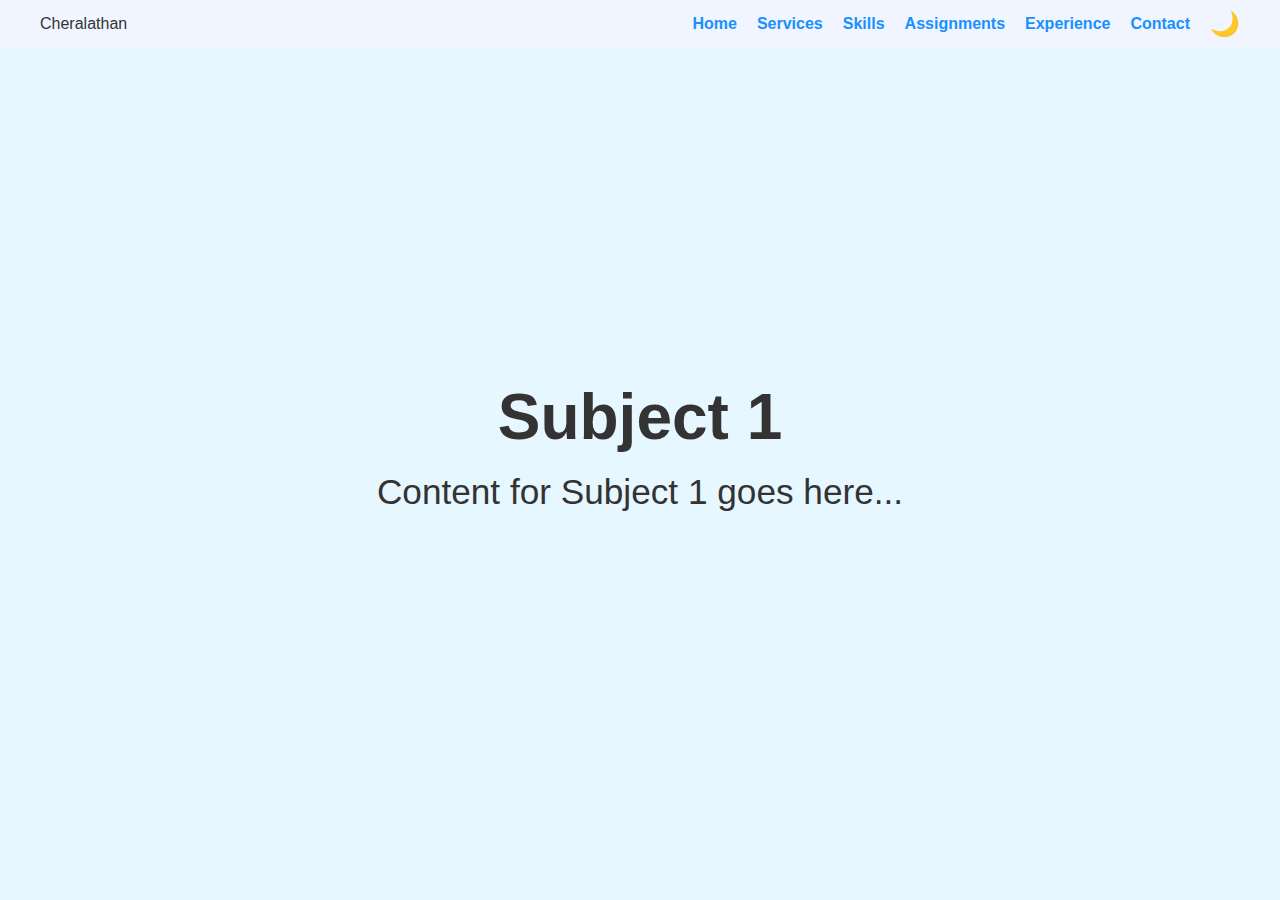
==== assignments.html @ 23947e1f "Initial commit" ====
<!DOCTYPE html>
<html lang="en">

<head>
    <meta charset="UTF-8">
    <meta name="viewport" content="width=device-width, initial-scale=1.0">
    <link rel="preload" href="https://fonts.googleapis.com/css2?family=Roboto:wght@400;700&display=swap" as="style">
    <link rel="stylesheet" href="./assets/css/styles.css">
    <link rel="stylesheet" href="./assets/css/theme.css">
    <link rel="stylesheet" href="./assets/css/responsive.css">
    <link href="https://cdnjs.cloudflare.com/ajax/libs/font-awesome/6.0.0/css/all.min.css" as="style">
    <script defer src="./assets/js/navigation.js"></script>
    <title>Assignments</title>
</head>

<body>
    <header>
        <div class="name">Cheralathan</div>
        <nav>
            <ul>
                <li><a href="./index.html#home">Home</a></li>
                <li><a href="./index.html#services">Services</a></li>
                <li><a href="./index.html#skills">Skills</a></li>
                <li><a href="./assignments.html">Assignments</a></li>
                <li><a href="./index.html#experience">Experience</a></li>
                <li><a href="./index.html#contact">Contact</a></li>
            </ul>
        </nav>
        <div class="menu-toggle">☰</div>
        <button id="dark-mode-toggle">🌙</button>
    </header>

    <div class="container assignments-container">
         <a id="top"></a> <!-- prevents autoscroll to first fragment identifier -->
        <div id="subject-grid-wrapper">
            <div id="subject-grid">
                <a href="#subject1" class="subject-link">
                    <div class="subject">Subject 1</div>
                </a>
                <a href="#subject2" class="subject-link">
                    <div class="subject">Subject 2</div>
                </a>
                <a href="#subject3" class="subject-link">
                    <div class="subject">Subject 3</div>
                </a>
                <a href="#subject4" class="subject-link">
                    <div class="subject">Subject 4</div>
                </a>
                <a href="#subject5" class="subject-link">
                    <div class="subject">Subject 5</div>
                </a>
                <a href="#subject6" class="subject-link">
                    <div class="subject">Subject 6</div>
                </a>
                <a href="#subject7" class="subject-link">
                    <div class="subject">Subject 7</div>
                </a>
                <a href="#subject8" class="subject-link">
                    <div class="subject">Subject 8</div>
                </a>
            </div>
        </div>

        <section id="subject1">
            <div class="assignment-content">
                <h2>Subject 1</h2>
                <p>Content for Subject 1 goes here...</p>
            </div>
        </section>

        <section id="subject2">
            <div class="assignment-content">
                <h2>Subject 2</h2>
                <p>Content for Subject 2 goes here...</p>
            </div>
        </section>

        <section id="subject3">
            <div class="assignment-content">
                <h2>Subject 3</h2>
                <p>Content for Subject 3 goes here...</p>
            </div>
        </section>

        <section id="subject4">
            <div class="assignment-content">
                <h2>Subject 4</h2>
                <p>Content for Subject 4 goes here...</p>
            </div>
        </section>

        <section id="subject5">
            <div class="assignment-content">
                <h2>Subject 5</h2>
                <p>Content for Subject 5 goes here...</p>
            </div>
        </section>

        <section id="subject6">
            <div class="assignment-content">
                <h2>Subject 6</h2>
                <p>Content for Subject 6 goes here...</p>
            </div>
        </section>

        <section id="subject7">
            <div class="assignment-content">
                <h2>Subject 7</h2>
                <p>Content for Subject 7 goes here...</p>
            </div>
        </section>

        <section id="subject8">
            <div class="assignment-content">
                <h2>Subject 8</h2>
                <p>Content for Subject 8 goes here...</p>
            </div>
        </section>
    </div>

</body>

</html>
---- assets/css/styles.css ----
/* style.css - General Layout and Structure */

/* General Styles */
* {
    margin: 0;
    padding: 0;
    box-sizing: border-box;
    font-family: 'Roboto', sans-serif;
}

body {
    justify-content: center;
    margin: auto;
    transition: background 0.3s, color 0.3s;
}

html,
body {
    margin: 0;
    padding: 0;
    height: 100vh;
    overflow: hidden;
}

/* Header */
header {
    display: flex;
    justify-content: space-between;
    align-items: center;
    padding: 10px 40px;
    position: fixed;
    width: 100%;
    top: 0;
    left: 0;
    z-index: 1000;
}

/* Sections */
.container {
    height: 100vh;
    overflow-y: scroll;
    scroll-snap-type: y mandatory;
    scroll-behavior: smooth;
}

section {
    height: 100vh;
    display: flex;
    align-items: center;
    justify-content: center;
    font-size: 2rem;
    scroll-snap-align: start;
}

/* Navigation */
nav {
    flex: 1;
    display: flex;
    justify-content: flex-end;
}

nav ul {
    list-style: none;
    display: flex;
    gap: 20px;
    margin: 0;
    padding: 0;
}

nav ul li a {
    text-decoration: none;
    font-weight: bold;
}

.drop-down {
    position: relative;
}

.dropdown-menu {
    display: none;
    position: absolute;
    background: #444;
    min-width: 150px;
    top: 100%;
    left: 0;
}

.dropdown-menu a {
    display: block;
    width: 100%; /* Make the link fill the entire row */
    padding: 10px;
    text-decoration: none;
    color: inherit;
}

.dropdown:hover .dropdown-menu {
    display: block;
}

/* Mobile Menu */
.menu-toggle {
    font-size: 2em;
    cursor: pointer;
    display: none;
}

/* Dark Mode Toggle */
#dark-mode-toggle {
margin-left: 20px;
font-size: 1.5em;
background: none;
border: none;
cursor: pointer;
}

/* Container */
#main {
margin: auto;
display: flex;
align-items: center;
justify-content: center;
padding: 80px 20px;
}

/* Left Section */
.left img {
    width: 300px;
    height: 300px;
    border-radius: 50%;
    object-fit: cover;
    box-shadow: 0 0 10px rgba(0, 0, 0, 0.5);
}

/* Right Section */
.right {
    margin-left: 40px;
    max-width: 600px;
}

.right h1 {
    font-size: 36px;
    margin: 0;
}

#typing {
font-weight: bold;
font-size: 20px;
}

.right p {
    font-size: 18px;
    margin: 10px 0;
}

/* Social Icons */
.social-icons {
    margin-top: 20px;
}

.social-icons a {
    margin: 0 10px;
    font-size: 24px;
    text-decoration: none;
}

/* Hire Me Button */
.hire-me {
    margin-top: 20px;
    padding: 10px 20px;
    border: 2px solid;
    border-radius: 10px;
    font-size: 18px;
    cursor: pointer;
    display: inline-block;
}

/* Assignments Grid */
#assignments {
display: grid;
grid-template-columns: repeat(4, 1fr);
grid-template-rows: repeat(2, 1fr);
gap: 20px;
padding: 40px;
width: 100vw;
height: 100vh;
margin: 0;
align-items: center;
justify-content: center;
}

.assignment {
    background: white;
    padding: 40px;
    text-align: center;
    font-size: 24px;
    font-weight: bold;
    border-radius: 16px;
    box-shadow: 0px 6px 15px rgba(0, 0, 0, 0.2);
    transition: transform 0.3s ease, box-shadow 0.3s ease;
    cursor: pointer;
    display: flex;
    justify-content: center;
    align-items: center;
    min-height: 200px;
}

.assignment:hover {
    transform: translateY(-10px);
    box-shadow: 0px 8px 20px rgba(0, 0, 0, 0.3);
}

/* Contact Form Container */
.contact-container {
    background: #ffffff;
    padding: 30px;
    border-radius: 12px;
    box-shadow: 0px 10px 30px rgba(0, 0, 0, 0.1);
    max-width: 400px;
    width: 100%;
    text-align: center;
}

.contact-container h2 {
    margin-bottom: 15px;
    font-size: 24px;
    color: #333;
}

/* Form Styling */
.contact-form {
    display: flex;
    flex-direction: column;
    gap: 15px;
}

.input-group {
    position: relative;
}

.input-group input,
.input-group textarea {
    width: 100%;
    padding: 12px;
    border: 2px solid #ddd;
    border-radius: 8px;
    outline: none;
    font-size: 16px;
    transition: 0.3s;
}

.input-group textarea {
    resize: none;
    height: 100px;
}

/* Submit Button */
#contact-btn {
border: none;
padding: 12px;
border-radius: 8px;
font-size: 18px;
cursor: pointer;
transition: 0.3s;
}

/* Assignment Content (assignments.html) */
.assignment-content {
    text-align: center;
    padding: 20px;
}

.assignment-content h2 {
    font-size: 2em;
    margin-bottom: 10px;
}

.assignment-content p {
    font-size: 1.1em;
    line-height: 1.6;
}

/* Assignments Grid (assignments.html) */
#subject-grid-wrapper {
height: 100vh;
display: flex;
align-items: center;
justify-content: center;
}

#subject-grid {
display: grid;
grid-template-columns: repeat(4, 1fr);
grid-template-rows: repeat(2, 1fr);
gap: 20px;
padding: 20px;
width: 100%;
max-width: 1200px;
margin: 20px auto;
max-height: 80vh;
}

.subject {
    background: white;
    padding: 20px;
    text-align: center;
    font-size: 1.5em;
    font-weight: bold;
    border-radius: 8px;
    box-shadow: 0px 4px 10px rgba(0, 0, 0, 0.1);
    transition: transform 0.3s ease, box-shadow 0.3s ease;
    cursor: pointer;
}

#subject-grid-wrapper {
height: 100vh;
display: flex;
align-items: center;
justify-content: center;
padding: 20px; /* Add padding for smaller screens */
box-sizing: border-box; /* Include padding in height calculation */
}

#subject-grid {
display: grid;
grid-template-columns: repeat(4, 1fr);
grid-template-rows: repeat(2, 1fr);
gap: 20px;
width: 100%;
max-width: 1200px;
max-height: 80vh;
box-sizing: border-box; /* Include padding in width calculation */
}

.subject:hover {
    transform: translateY(-5px);
    box-shadow: 0px 6px 15px rgba(0, 0, 0, 0.2);
}

.subject-link {
    text-decoration: none; /* Remove underline from links */
    color: inherit; /* Inherit text color from parent */
}

/* Assignments container */
.assignments-container {
    height: 100vh;
    overflow-y: scroll;
    scroll-snap-type: y mandatory;
    scroll-behavior: smooth;
}

/* section styles for assignments.html */
.assignments-container section {
    height: 100vh;
    display: flex;
    align-items: center;
    justify-content: center;
    font-size: 2rem;
    scroll-snap-align: start;
}
---- assets/css/theme.css ----
/* theme.css - Modern and Elegant Blue Theme (Light and Dark) */

/* 🚀 Prevent Flash Before Theme Loads */
html {
    visibility: hidden;
    opacity: 0;
    transition: none;
}

/* ✅ Reveal Content After Theme is Applied */
html.loaded {
    visibility: visible;
    opacity: 1;
    transition: opacity 0.3s ease-in-out;
}

/* 🎨 Light Mode (Modern Elegant Blue) */
body {
    background: #e6f7ff;
    color: #333;
}

header {
    background-color: #f0f5ff;
}

nav ul li a {
    color: #1890ff;
}

nav ul li a:hover {
    color: #096dd9;
}

.right h1 {
    color: #595959;
}

.right h1 span, #typing {
    color: #1890ff;
}

.right p {
    color: #595959;
}

.social-icons a {
    color: #8c8c8c;
}

.social-icons a:hover {
    color: #1890ff;
}

.hire-me {
    background-color: transparent;
    color: #1890ff;
    border: 2px solid #1890ff;
}

.hire-me:hover {
    background-color: #096dd9; /* Darker blue background on hover */
    color: white;
    border-color: #096dd9; /* Darker border on hover */
}

#contact-btn {
background: #1890ff;
color: white;
}

#contact-btn:hover {
background: #096dd9;
}

/* 🌙 Dark Mode (Modern Elegant Blue) */
body.dark-mode {
    background: #191928;
    color: #d9e3ea;
}

/* 🔹 Dark Mode Header & Navigation */
body.dark-mode header {
    background: #141421;
    color: #d9e3ea;
}

body.dark-mode nav ul li a {
    color: #40a9ff;
}

body.dark-mode nav ul li a:hover {
    color: #1d39c4;
}

body.dark-mode .dropdown-menu {
    background: #1f1f33; /* Dark background for dropdown */
}

body.dark-mode .hire-me:hover {
    background-color: #1d39c4; /* Darker blue background on hover */
    color: white;
    border-color: #1d39c4; /* Darker border on hover */
}

/* 🎨 Dark Mode Buttons */
body.dark-mode .button,
body.dark-mode #contact-btn {
    background: #40a9ff;
    color: #141421;
}

body.dark-mode .button:hover,
body.dark-mode #contact-btn:hover {
    background: #1d39c4;
}

/* 📌 Dark Mode Assignments */
body.dark-mode .assignment {
    background: #141421;
    color: #a3b7c2;
    box-shadow: 0px 4px 10px rgba(64, 169, 255, 0.1);
}

body.dark-mode .assignment:hover {
    background: #1f1f33;
    box-shadow: 0px 6px 15px rgba(64, 169, 255, 0.2);
}

/* 📝 Dark Mode Contact Form */
body.dark-mode .contact-container {
    background: #141421;
    color: #d9e3ea;
    box-shadow: 0px 10px 30px rgba(64, 169, 255, 0.1);
}

body.dark-mode .input-group input,
body.dark-mode .input-group textarea {
    background: #1f1f33;
    color: #d9e3ea;
    border: 2px solid #404059;
}

body.dark-mode .input-group input:focus,
body.dark-mode .input-group textarea:focus {
    border-color: #40a9ff;
    box-shadow: 0px 4px 10px rgba(64, 169, 255, 0.2);
}

/* Dark mode assignment content */
body.dark-mode .assignment-content {
    color: #d9e3ea;
}

/* Dark mode contact form place holder text color */
body.dark-mode .input-group input::placeholder,
body.dark-mode .input-group textarea::placeholder{
    color: #a3b7c2;
}

/* Dark mode Subject Grid */
body.dark-mode .subject {
    background-color: #1f1f33;
    color: #d9e3ea;
    box-shadow: 0px 4px 10px rgba(64, 169, 255, 0.2);
}

body.dark-mode .subject:hover {
    background-color: #141421;
    box-shadow: 0px 6px 15px rgba(64, 169, 255, 0.3);
}

/* Assignments Page Sections */
.assignments-container section {
    background-color: inherit; /* Inherit background from body */
}

/* Dark Mode Assignments Page Sections */
body.dark-mode .assignments-container section {
    background-color: inherit; /* Inherit background from body */
}
---- assets/css/responsive.css ----
/* responsive.css - Media Queries for Responsiveness */

@media (max-width: 768px) {
    nav ul {
        display: none;
        flex-direction: column;
        position: absolute;
        top: 60px;
        right: 0;
        width: 100%;
        background-color: #f0f5ff; /* Updated mobile menu background */
        text-align: right;
        padding: 10px 20px;
    }

    nav ul.active {
        display: flex;
    }

    .menu-toggle {
        display: block;
    }

    #main {
    flex-direction: column; /* Stack left and right sections vertically */
    align-items: center; /* Center items */
    }

    .right {
        margin-left: 0; /* Remove left margin */
        margin-top: 20px; /* Add space between photo and content */
    }

    #assignments {
    grid-template-columns: repeat(2, 1fr);
    grid-template-rows: auto;
    gap: 15px;
    padding: 20px;
    height: auto;
    }

    /* Adjust assignments.html layout for smaller screens */
    .container {
        height: auto; /* Allow container to grow with content */
        overflow-y: auto; /* Enable scrolling if content overflows */
    }

    section {
        height: auto; /* Allow sections to grow with content */
        padding: 20px; /* Add padding for better spacing */
        flex-direction: column; /* Stack content vertically */
        align-items: stretch; /* Stretch content to fill width */
    }

    .assignment-content {
        text-align: left; /* Align text left on smaller screens */
    }

    #subject-grid {
    grid-template-columns: repeat(2, 1fr);
    }
}

@media (max-width: 480px) {
    #assignments {
    grid-template-columns: repeat(1, 1fr);
    height: auto;
    }

    #subject-grid {
    grid-template-columns: 1fr;
    }
}
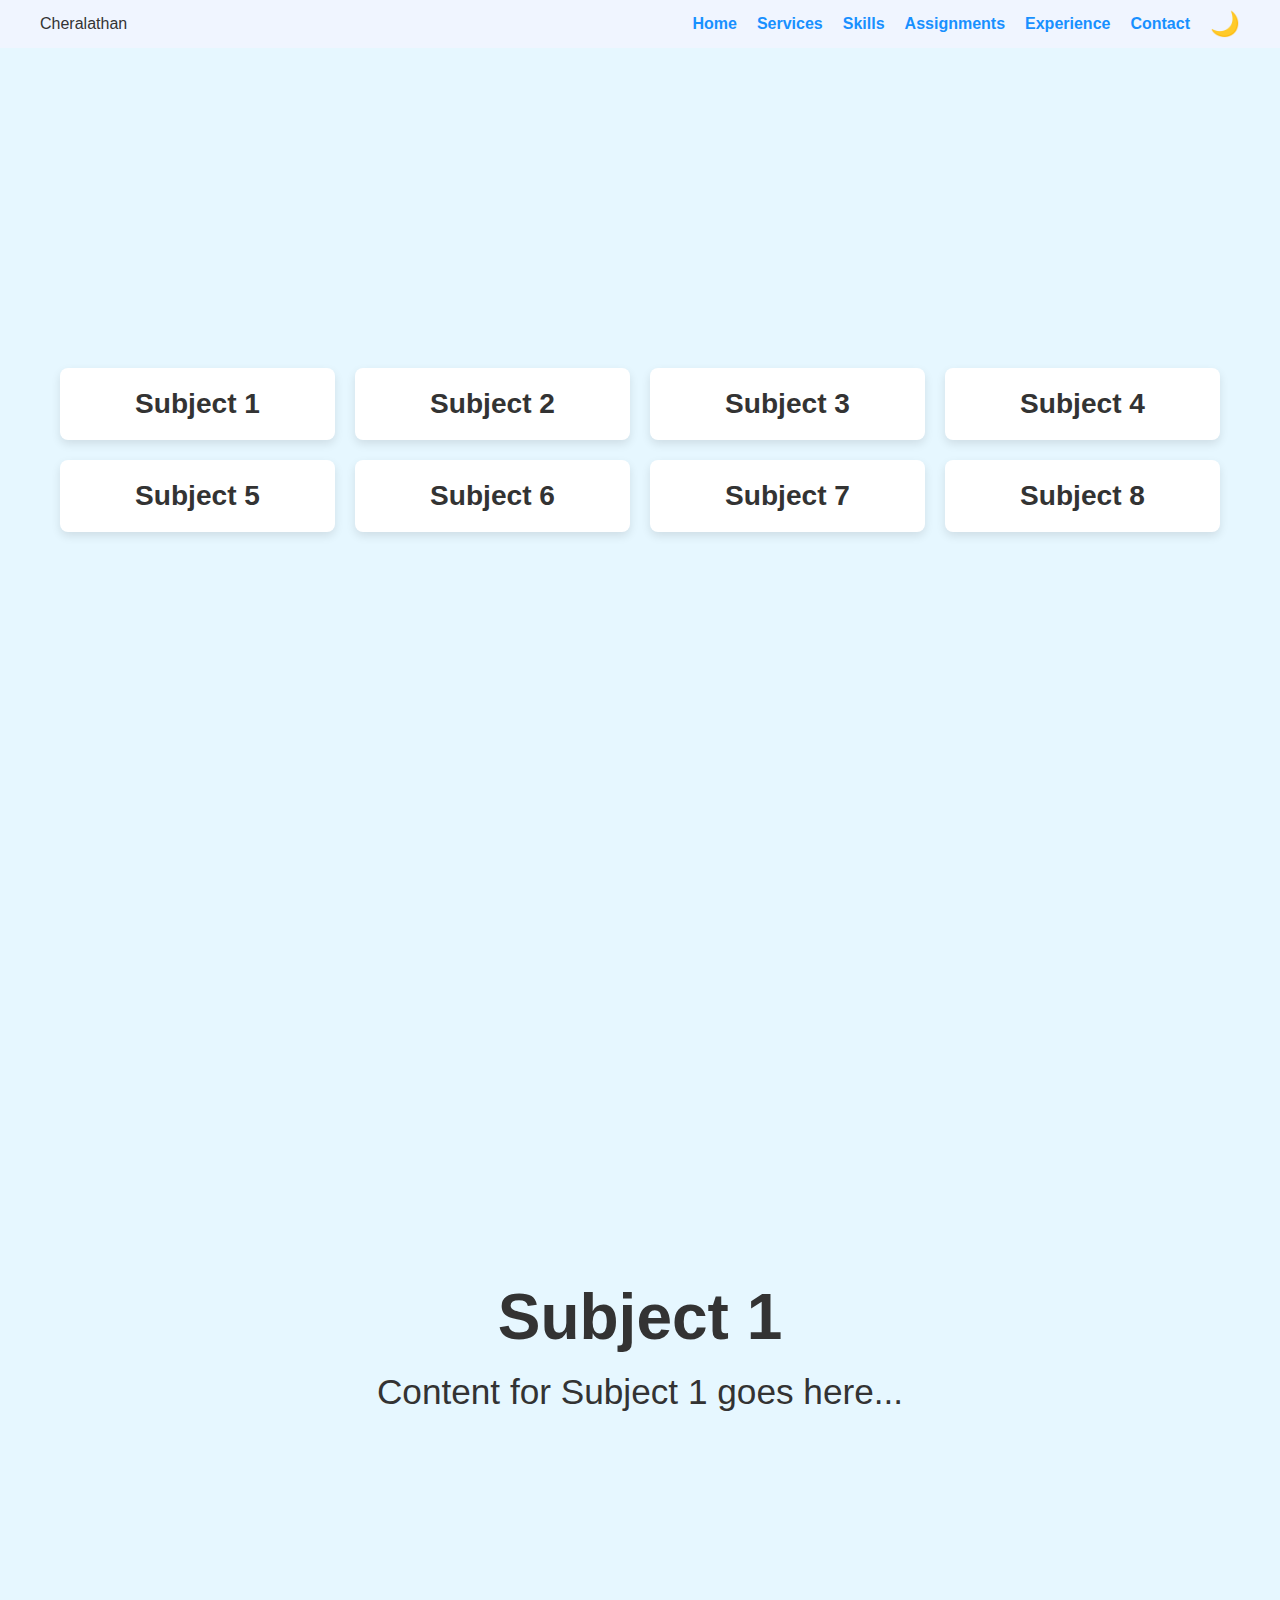
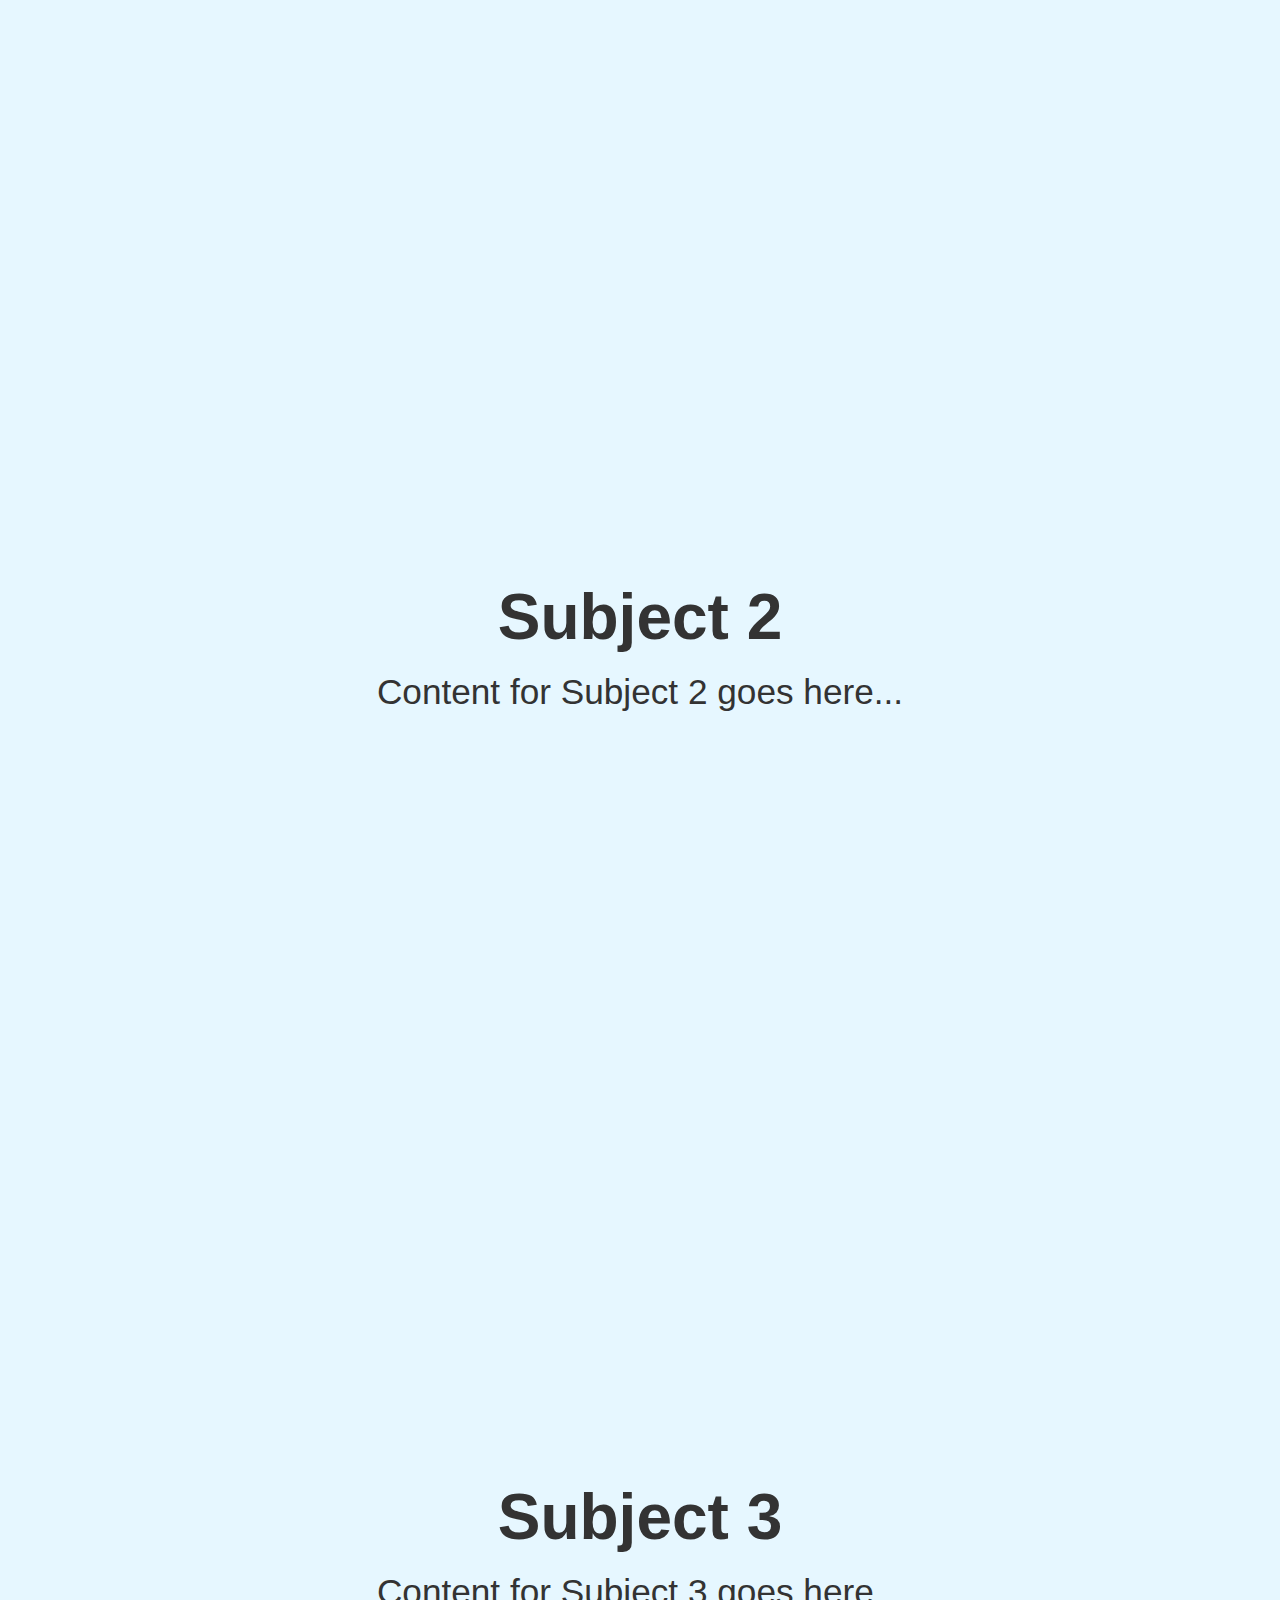
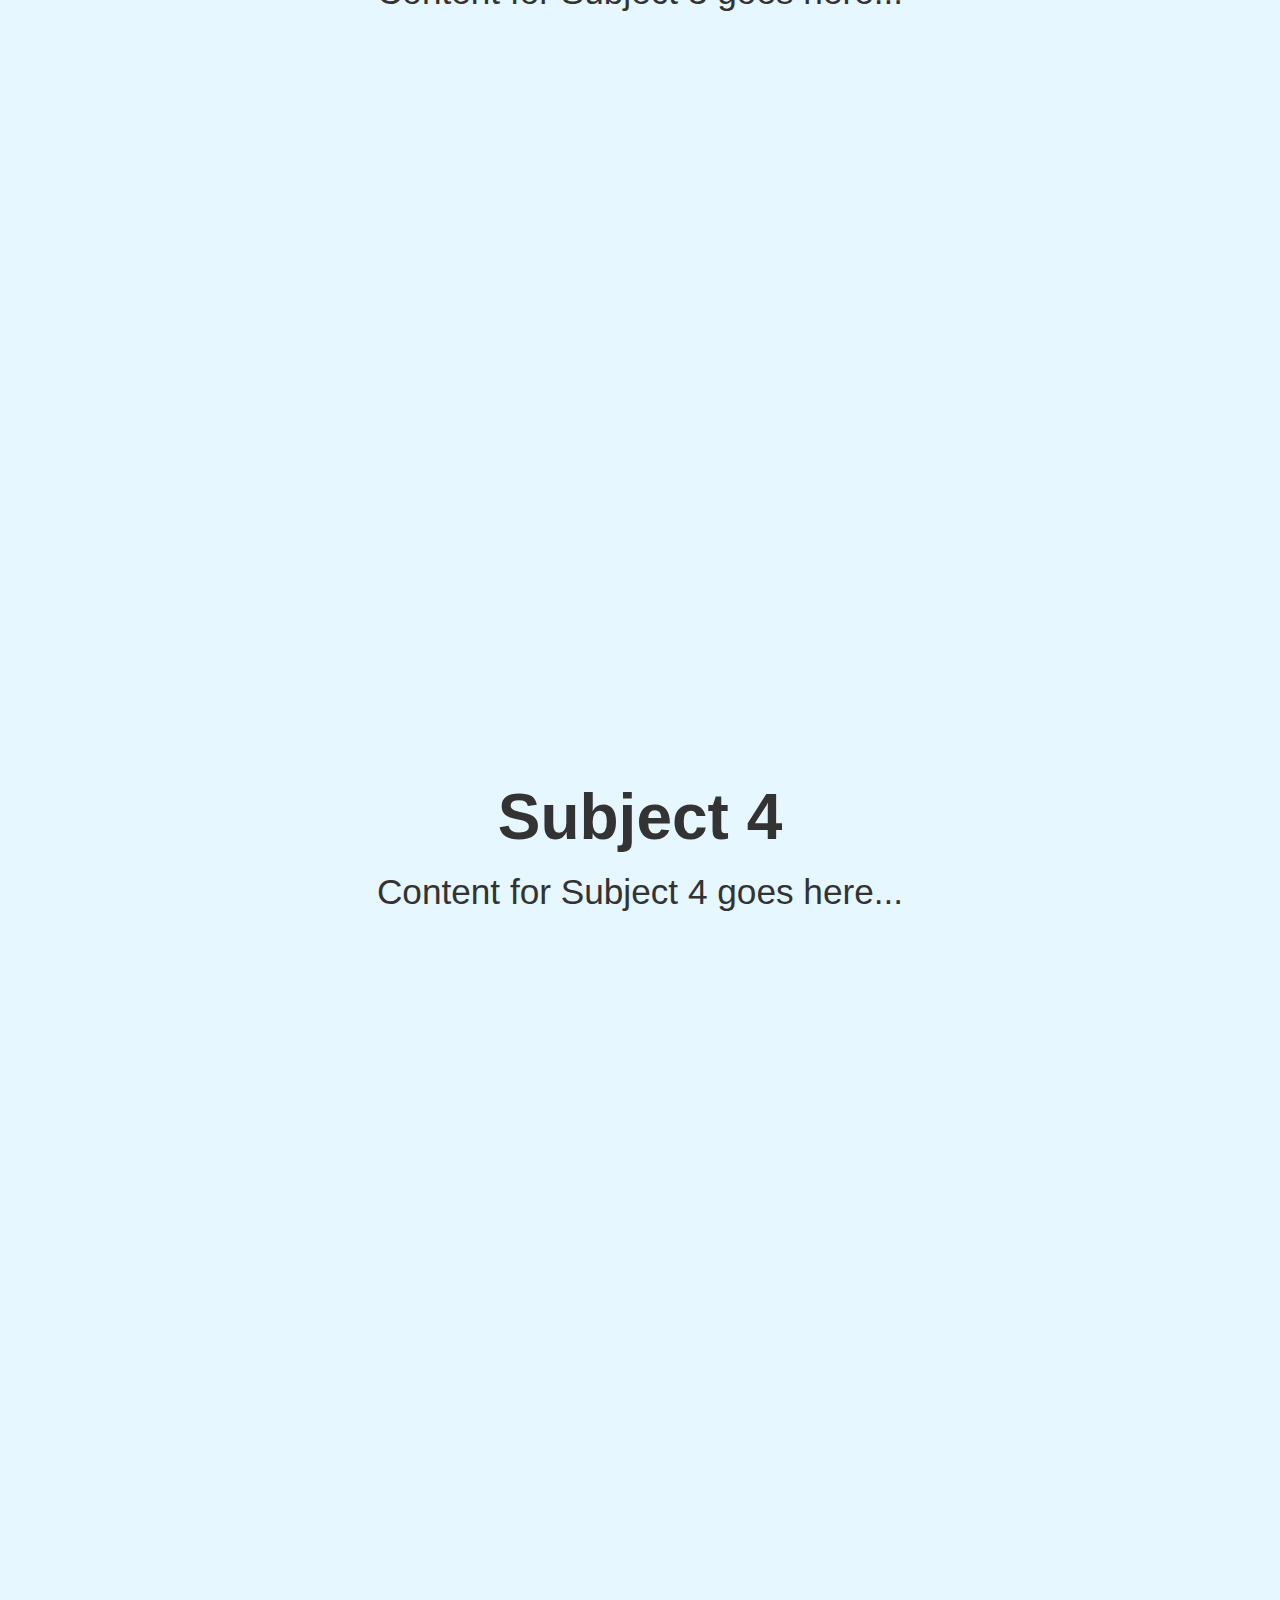
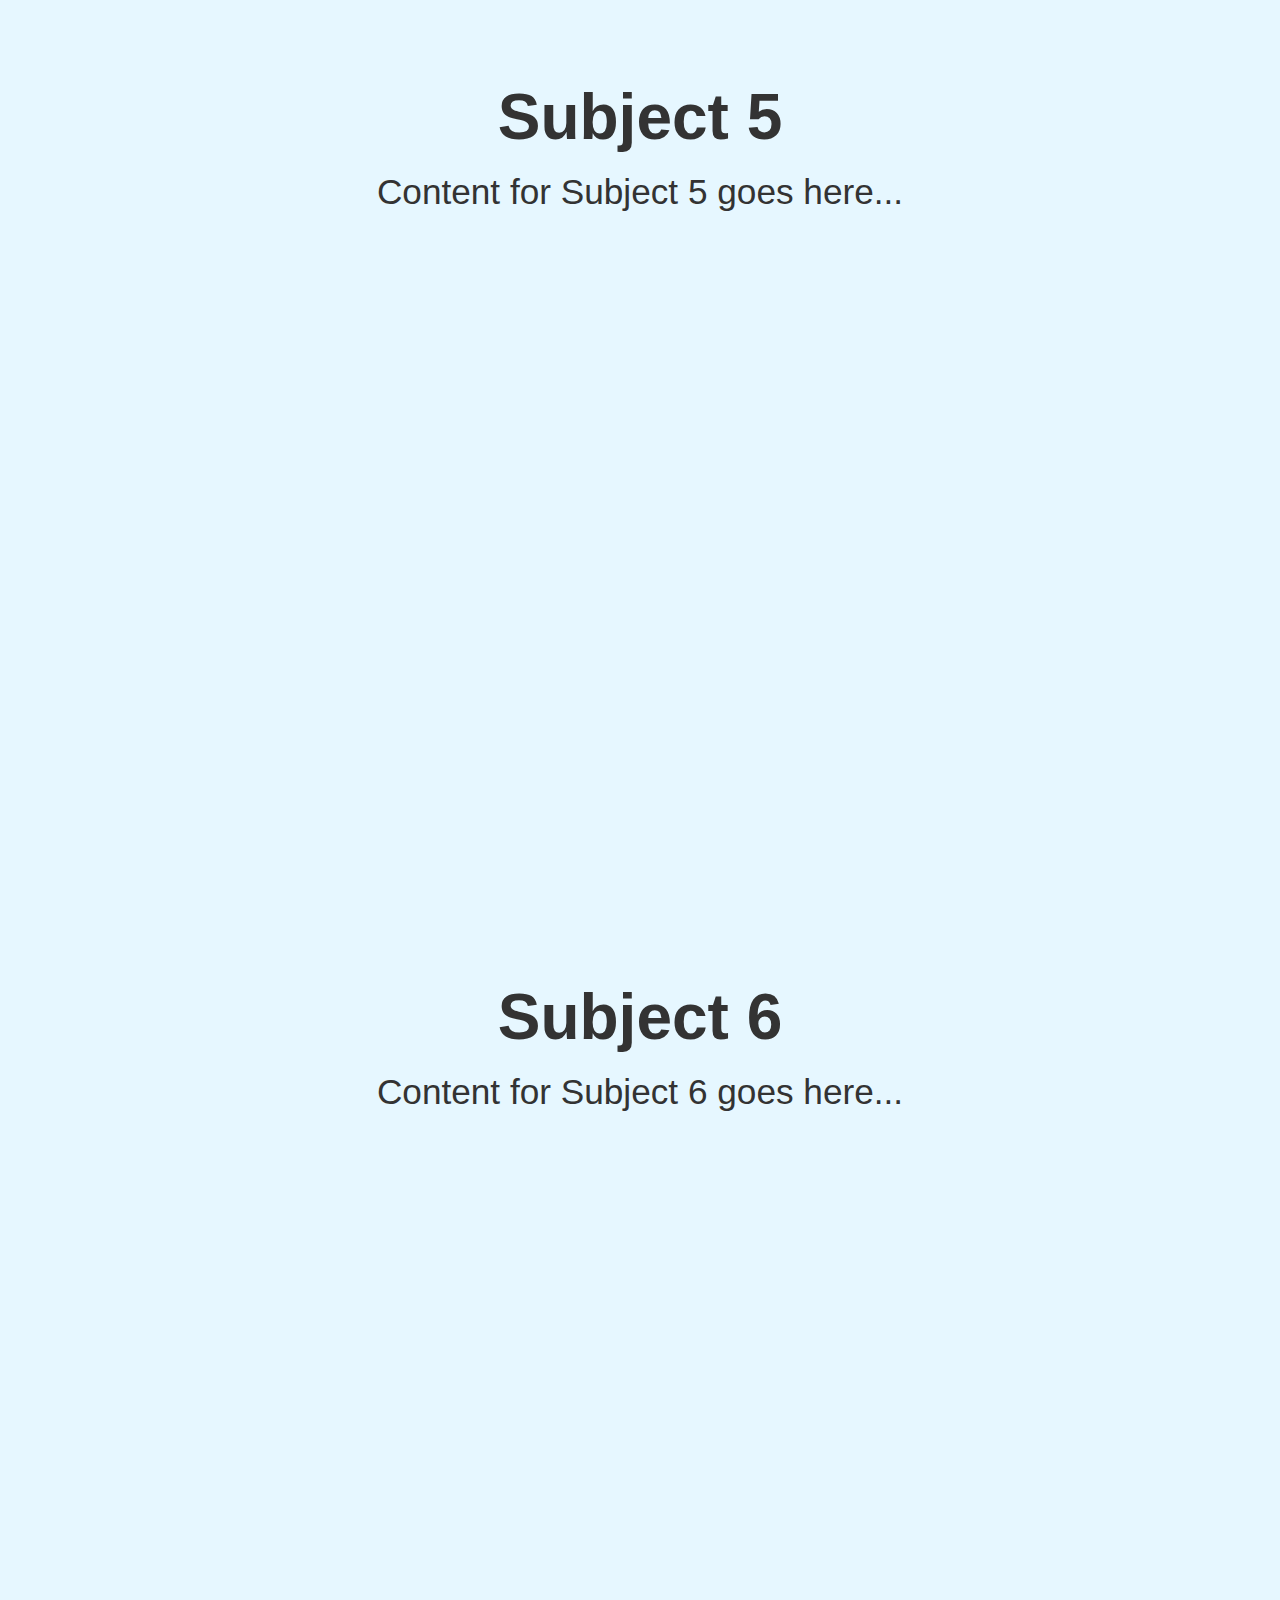
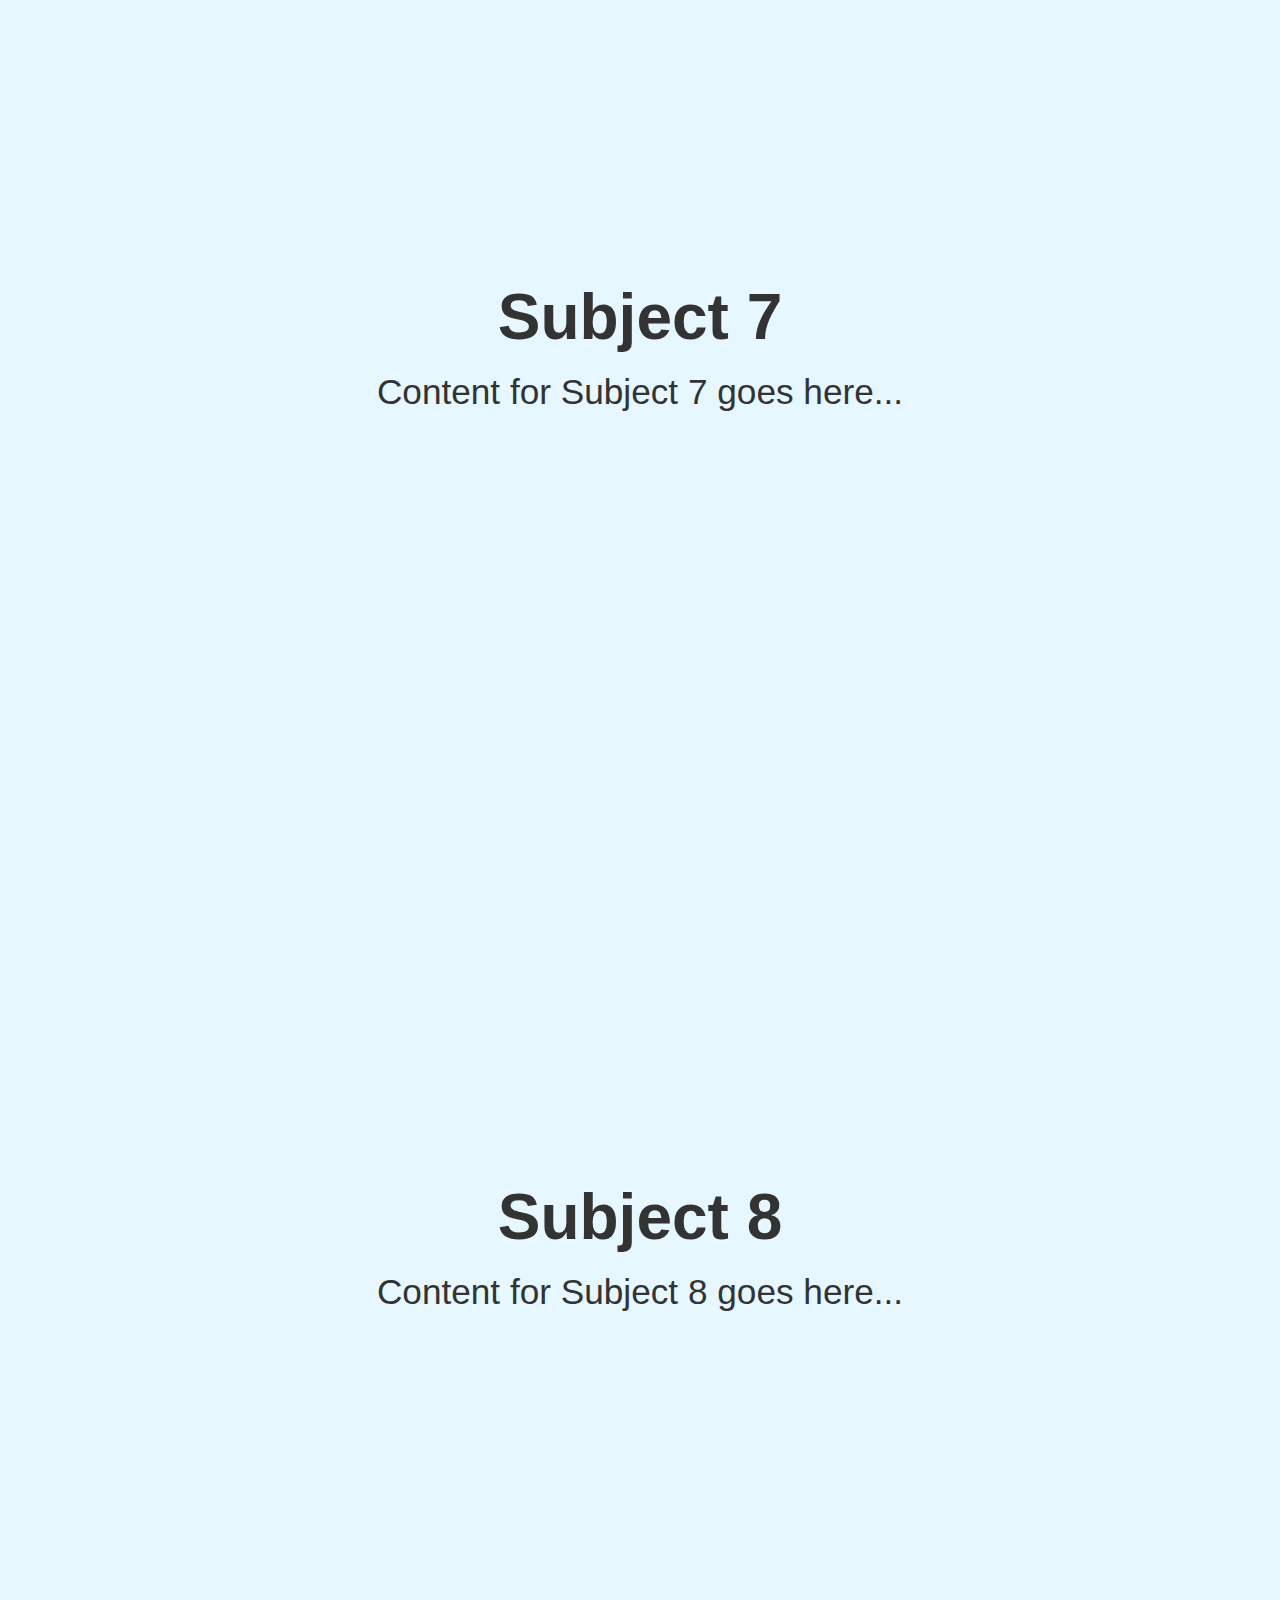
==== commit e02242ff: "Update assignments.html" ====
--- a/assignments.html
+++ b/assignments.html
@@ -30,33 +30,48 @@
         <button id="dark-mode-toggle">🌙</button>
     </header>
 
-    <div class="container assignments-container">
-         <a id="top"></a> <!-- prevents autoscroll to first fragment identifier -->
+
         <div id="subject-grid-wrapper">
             <div id="subject-grid">
                 <a href="#subject1" class="subject-link">
-                    <div class="subject">Subject 1</div>
+                    <div class="subject" role="button">
+                        <h3>Subject 1</h3>
+                    </div>
                 </a>
                 <a href="#subject2" class="subject-link">
-                    <div class="subject">Subject 2</div>
+                    <div class="subject" role="button">
+                        <h3>Subject 2</h3>
+                    </div>
                 </a>
                 <a href="#subject3" class="subject-link">
-                    <div class="subject">Subject 3</div>
+                    <div class="subject" role="button">
+                        <h3>Subject 3</h3>
+                    </div>
                 </a>
                 <a href="#subject4" class="subject-link">
-                    <div class="subject">Subject 4</div>
+                    <div class="subject" role="button">
+                        <h3>Subject 4</h3>
+                    </div>
                 </a>
                 <a href="#subject5" class="subject-link">
-                    <div class="subject">Subject 5</div>
+                    <div class="subject" role="button">
+                        <h3>Subject 5</h3>
+                    </div>
                 </a>
                 <a href="#subject6" class="subject-link">
-                    <div class="subject">Subject 6</div>
+                    <div class="subject" role="button">
+                        <h3>Subject 6</h3>
+                    </div>
                 </a>
                 <a href="#subject7" class="subject-link">
-                    <div class="subject">Subject 7</div>
+                    <div class="subject" role="button">
+                        <h3>Subject 7</h3>
+                    </div>
                 </a>
                 <a href="#subject8" class="subject-link">
-                    <div class="subject">Subject 8</div>
+                    <div class="subject" role="button">
+                        <h3>Subject 8</h3>
+                    </div>
                 </a>
             </div>
         </div>
@@ -116,7 +131,6 @@
                 <p>Content for Subject 8 goes here...</p>
             </div>
         </section>
-    </div>
 
 </body>
 
--- a/assets/css/styles.css
+++ b/assets/css/styles.css
@@ -19,7 +19,7 @@
     margin: 0;
     padding: 0;
     height: 100vh;
-    overflow: hidden;
+    /* overflow: hidden; */
 }
 
 /* Header */
@@ -87,7 +87,8 @@
 
 .dropdown-menu a {
     display: block;
-    width: 100%; /* Make the link fill the entire row */
+    width: 100%;
+    /* Make the link fill the entire row */
     padding: 10px;
     text-decoration: none;
     color: inherit;
@@ -106,20 +107,20 @@
 
 /* Dark Mode Toggle */
 #dark-mode-toggle {
-margin-left: 20px;
-font-size: 1.5em;
-background: none;
-border: none;
-cursor: pointer;
+    margin-left: 20px;
+    font-size: 1.5em;
+    background: none;
+    border: none;
+    cursor: pointer;
 }
 
 /* Container */
 #main {
-margin: auto;
-display: flex;
-align-items: center;
-justify-content: center;
-padding: 80px 20px;
+    margin: auto;
+    display: flex;
+    align-items: center;
+    justify-content: center;
+    padding: 80px 20px;
 }
 
 /* Left Section */
@@ -143,8 +144,8 @@
 }
 
 #typing {
-font-weight: bold;
-font-size: 20px;
+    font-weight: bold;
+    font-size: 20px;
 }
 
 .right p {
@@ -176,16 +177,16 @@
 
 /* Assignments Grid */
 #assignments {
-display: grid;
-grid-template-columns: repeat(4, 1fr);
-grid-template-rows: repeat(2, 1fr);
-gap: 20px;
-padding: 40px;
-width: 100vw;
-height: 100vh;
-margin: 0;
-align-items: center;
-justify-content: center;
+    display: grid;
+    grid-template-columns: repeat(4, 1fr);
+    grid-template-rows: repeat(2, 1fr);
+    gap: 20px;
+    padding: 40px;
+    width: 100vw;
+    height: 100vh;
+    margin: 0;
+    align-items: center;
+    justify-content: center;
 }
 
 .assignment {
@@ -255,12 +256,12 @@
 
 /* Submit Button */
 #contact-btn {
-border: none;
-padding: 12px;
-border-radius: 8px;
-font-size: 18px;
-cursor: pointer;
-transition: 0.3s;
+    border: none;
+    padding: 12px;
+    border-radius: 8px;
+    font-size: 18px;
+    cursor: pointer;
+    transition: 0.3s;
 }
 
 /* Assignment Content (assignments.html) */
@@ -281,22 +282,22 @@
 
 /* Assignments Grid (assignments.html) */
 #subject-grid-wrapper {
-height: 100vh;
-display: flex;
-align-items: center;
-justify-content: center;
+    height: 100vh;
+    display: flex;
+    align-items: center;
+    justify-content: center;
 }
 
 #subject-grid {
-display: grid;
-grid-template-columns: repeat(4, 1fr);
-grid-template-rows: repeat(2, 1fr);
-gap: 20px;
-padding: 20px;
-width: 100%;
-max-width: 1200px;
-margin: 20px auto;
-max-height: 80vh;
+    display: grid;
+    grid-template-columns: repeat(4, 1fr);
+    grid-template-rows: repeat(2, 1fr);
+    gap: 20px;
+    padding: 20px;
+    width: 100%;
+    max-width: 1200px;
+    margin: 20px auto;
+    max-height: 80vh;
 }
 
 .subject {
@@ -311,34 +312,39 @@
     cursor: pointer;
 }
 
-#subject-grid-wrapper {
-height: 100vh;
-display: flex;
-align-items: center;
-justify-content: center;
-padding: 20px; /* Add padding for smaller screens */
-box-sizing: border-box; /* Include padding in height calculation */
-}
-
-#subject-grid {
-display: grid;
-grid-template-columns: repeat(4, 1fr);
-grid-template-rows: repeat(2, 1fr);
-gap: 20px;
-width: 100%;
-max-width: 1200px;
-max-height: 80vh;
-box-sizing: border-box; /* Include padding in width calculation */
-}
-
 .subject:hover {
     transform: translateY(-5px);
     box-shadow: 0px 6px 15px rgba(0, 0, 0, 0.2);
 }
 
+#subject-grid-wrapper {
+    height: 100vh;
+    display: flex;
+    align-items: center;
+    justify-content: center;
+    padding: 20px;
+    /* Add padding for smaller screens */
+    box-sizing: border-box;
+    /* Include padding in height calculation */
+}
+
+#subject-grid {
+    display: grid;
+    grid-template-columns: repeat(4, 1fr);
+    grid-template-rows: repeat(2, 1fr);
+    gap: 20px;
+    width: 100%;
+    max-width: 1200px;
+    max-height: 80vh;
+    box-sizing: border-box;
+    /* Include padding in width calculation */
+}
+
 .subject-link {
-    text-decoration: none; /* Remove underline from links */
-    color: inherit; /* Inherit text color from parent */
+    text-decoration: none;
+    /* Remove underline from links */
+    color: inherit;
+    /* Inherit text color from parent */
 }
 
 /* Assignments container */
@@ -357,5 +363,4 @@
     justify-content: center;
     font-size: 2rem;
     scroll-snap-align: start;
-}
-
+}--- a/assets/css/theme.css
+++ b/assets/css/theme.css
@@ -11,7 +11,7 @@
 html.loaded {
     visibility: visible;
     opacity: 1;
-    transition: opacity 0.3s ease-in-out;
+    transition: opacity 0.3 ease-in-out;
 }
 
 /* 🎨 Light Mode (Modern Elegant Blue) */
--- a/assets/css/responsive.css
+++ b/assets/css/responsive.css
@@ -8,9 +8,13 @@
         top: 60px;
         right: 0;
         width: 100%;
-        background-color: #f0f5ff; /* Updated mobile menu background */
+        background-color: #f0f5ff; /* Mobile menu background */
         text-align: right;
         padding: 10px 20px;
+    }
+
+    body.dark-mode nav ul {
+        background-color: #141421; /* Dark mode header background */
     }
 
     nav ul.active {
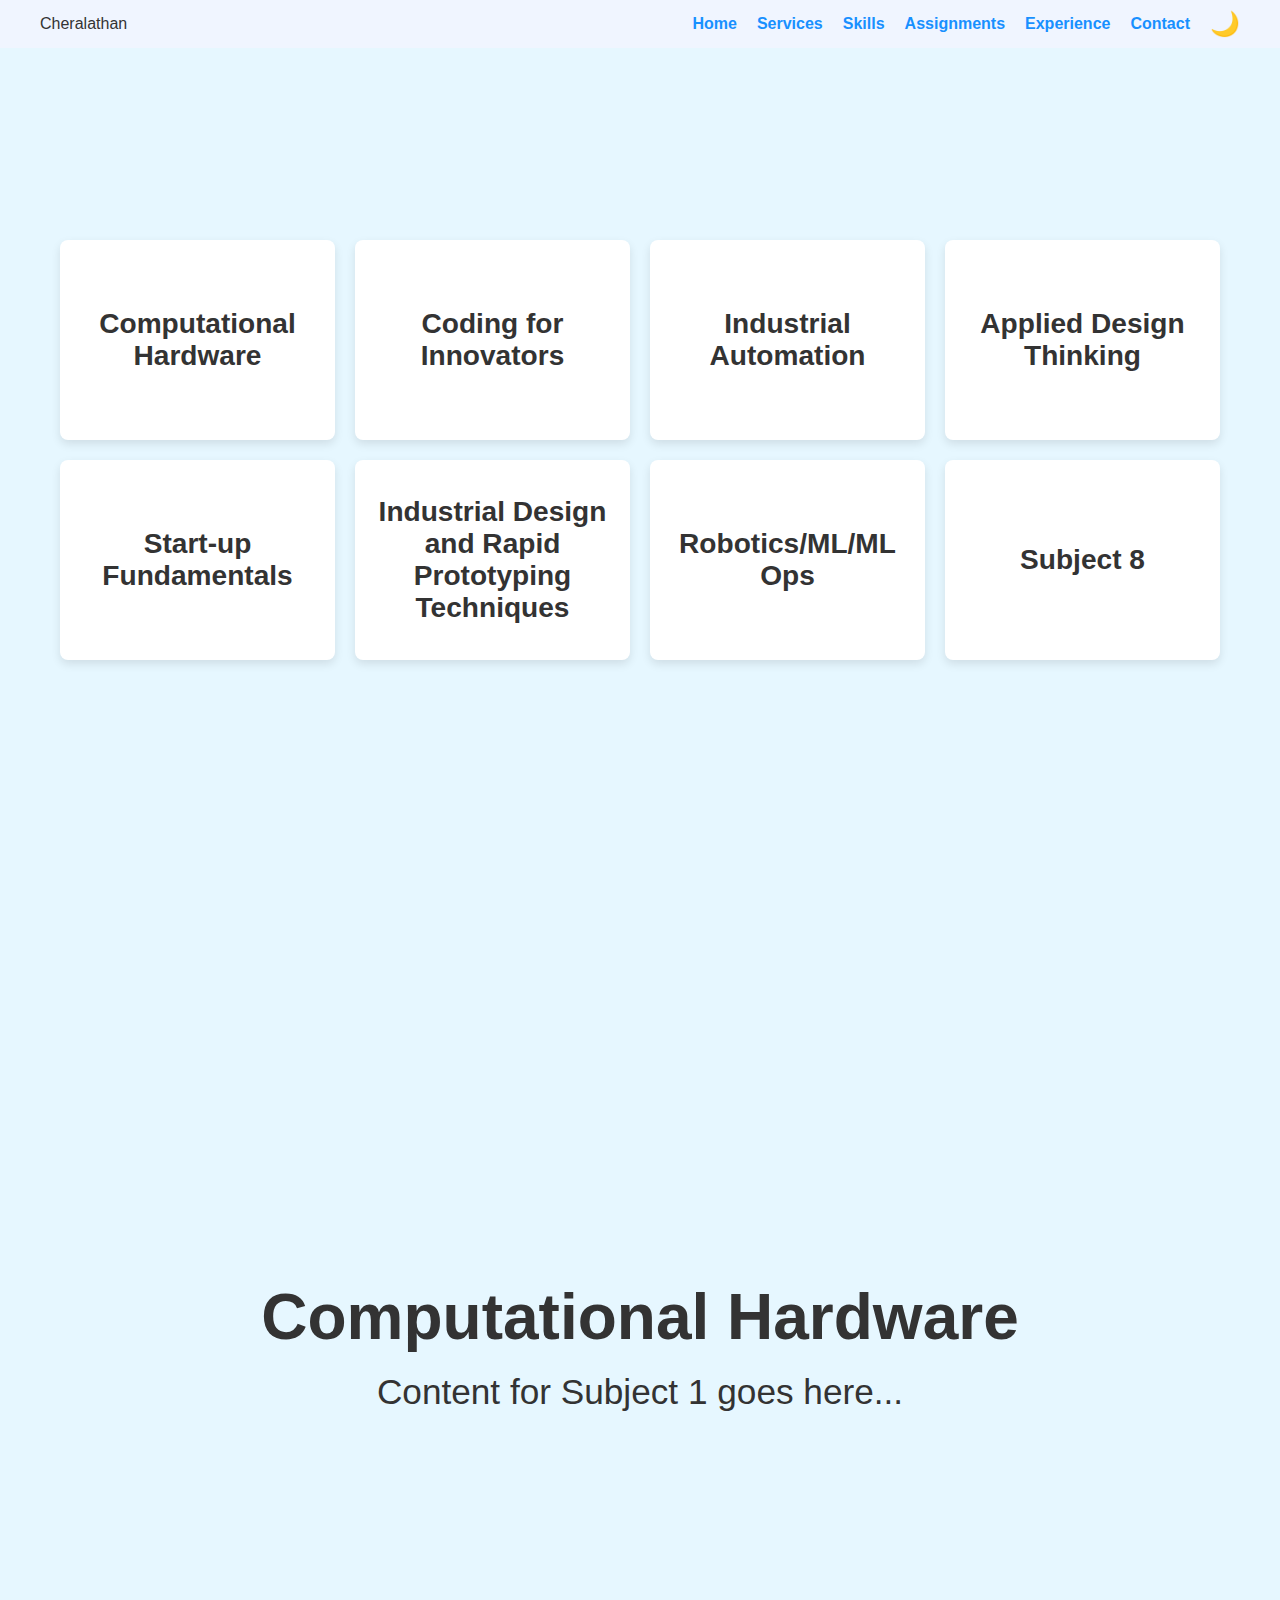
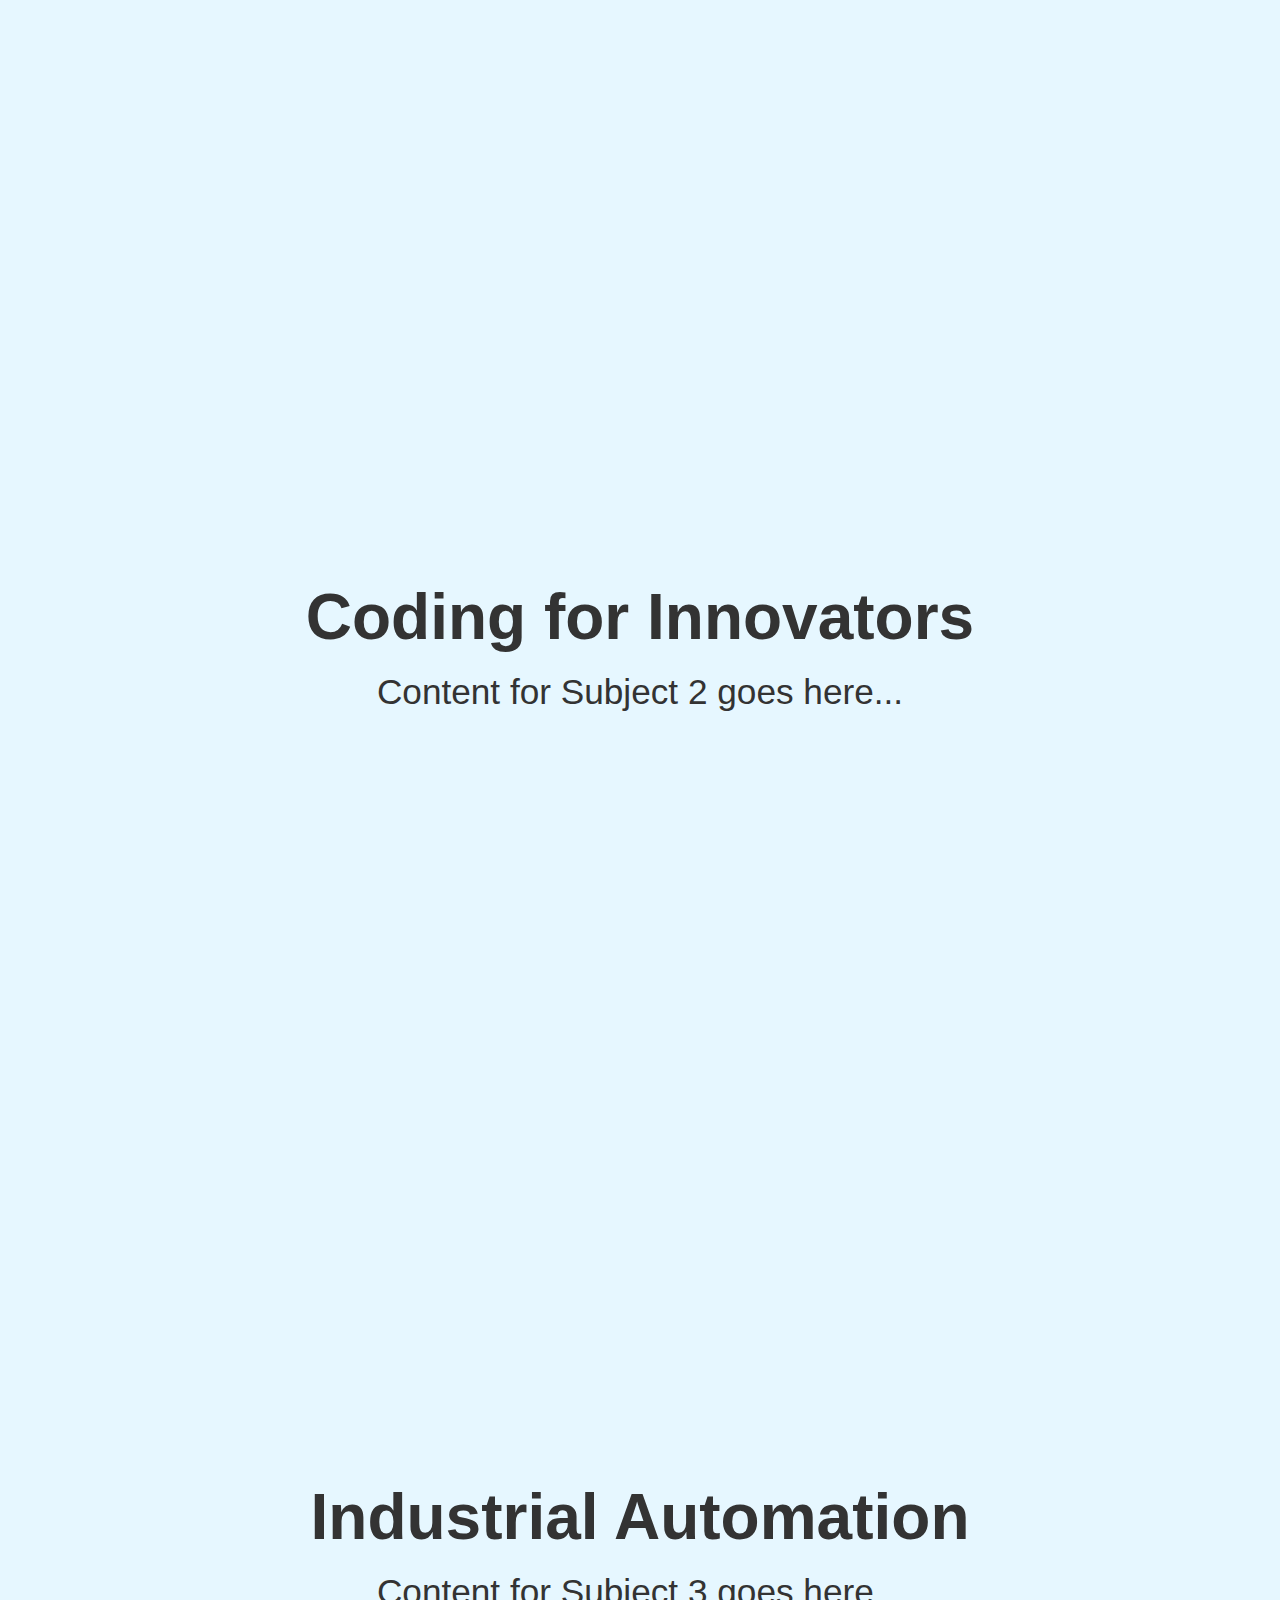
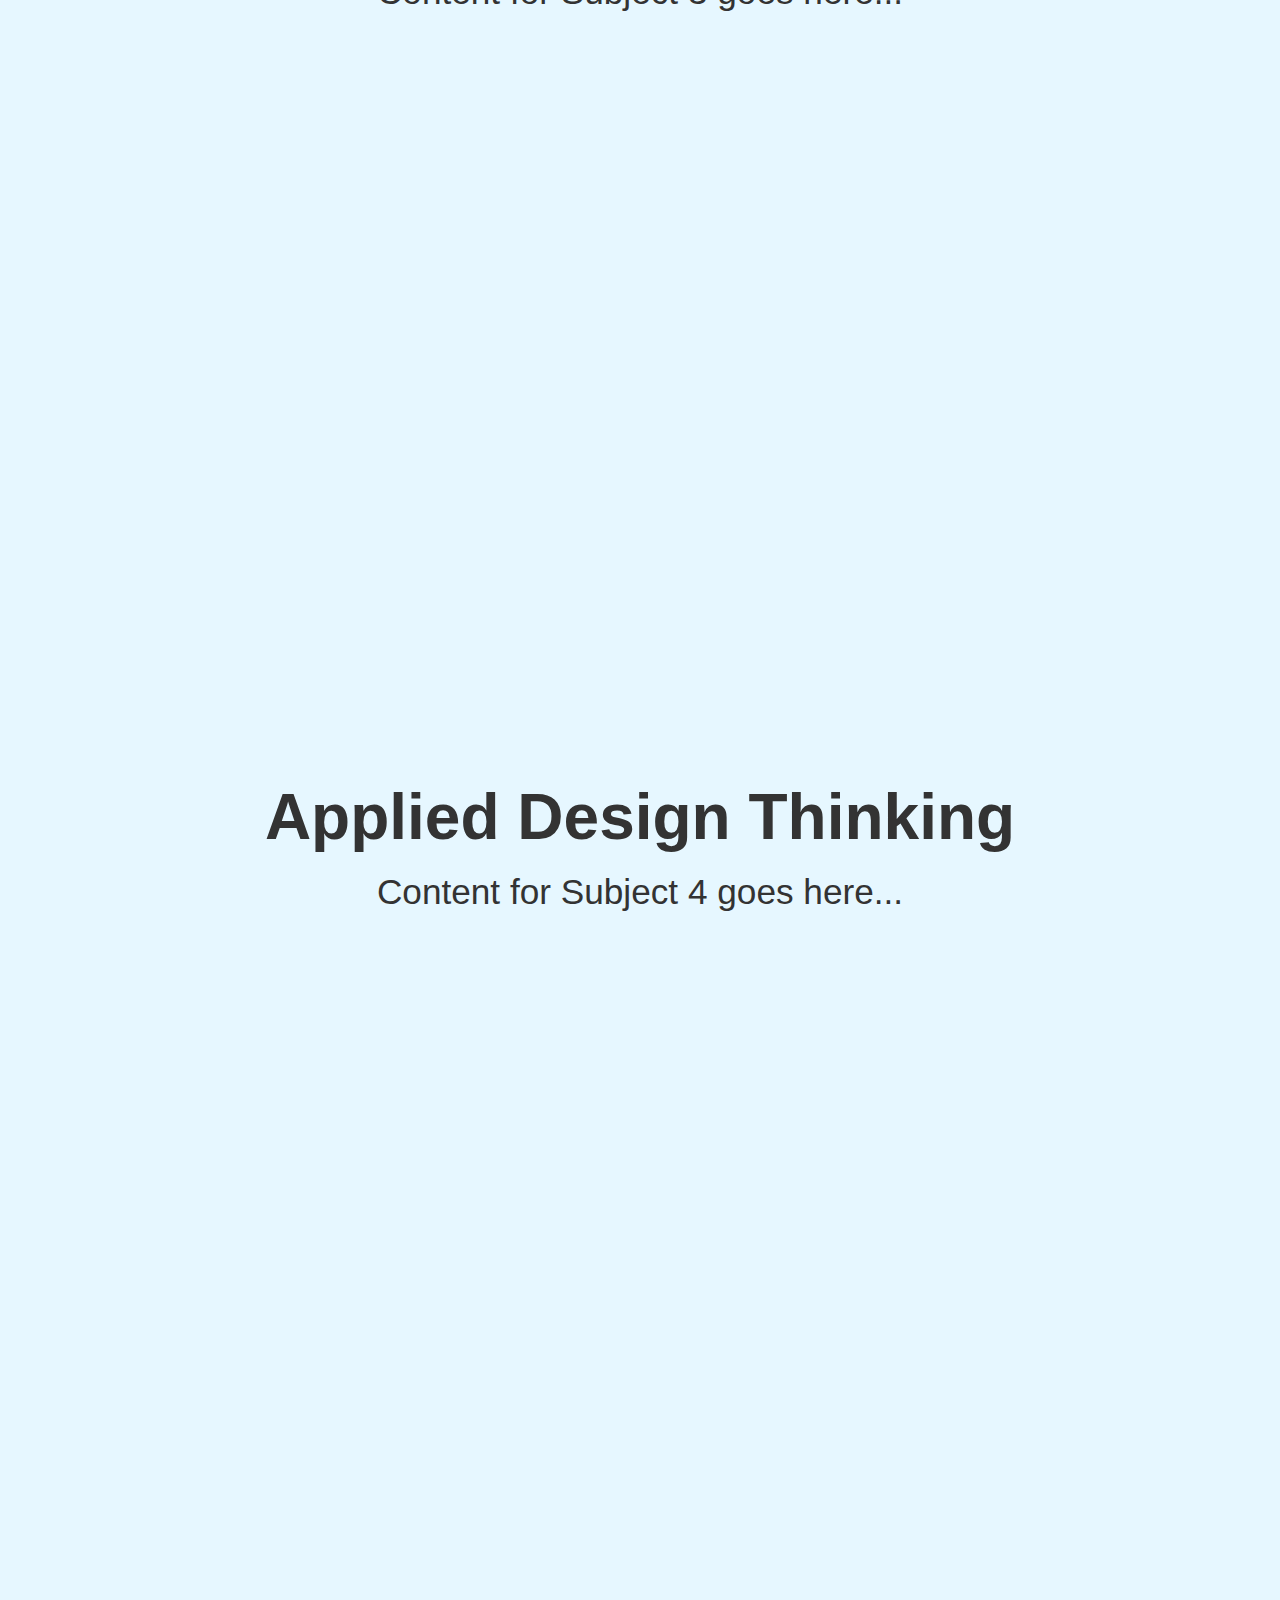
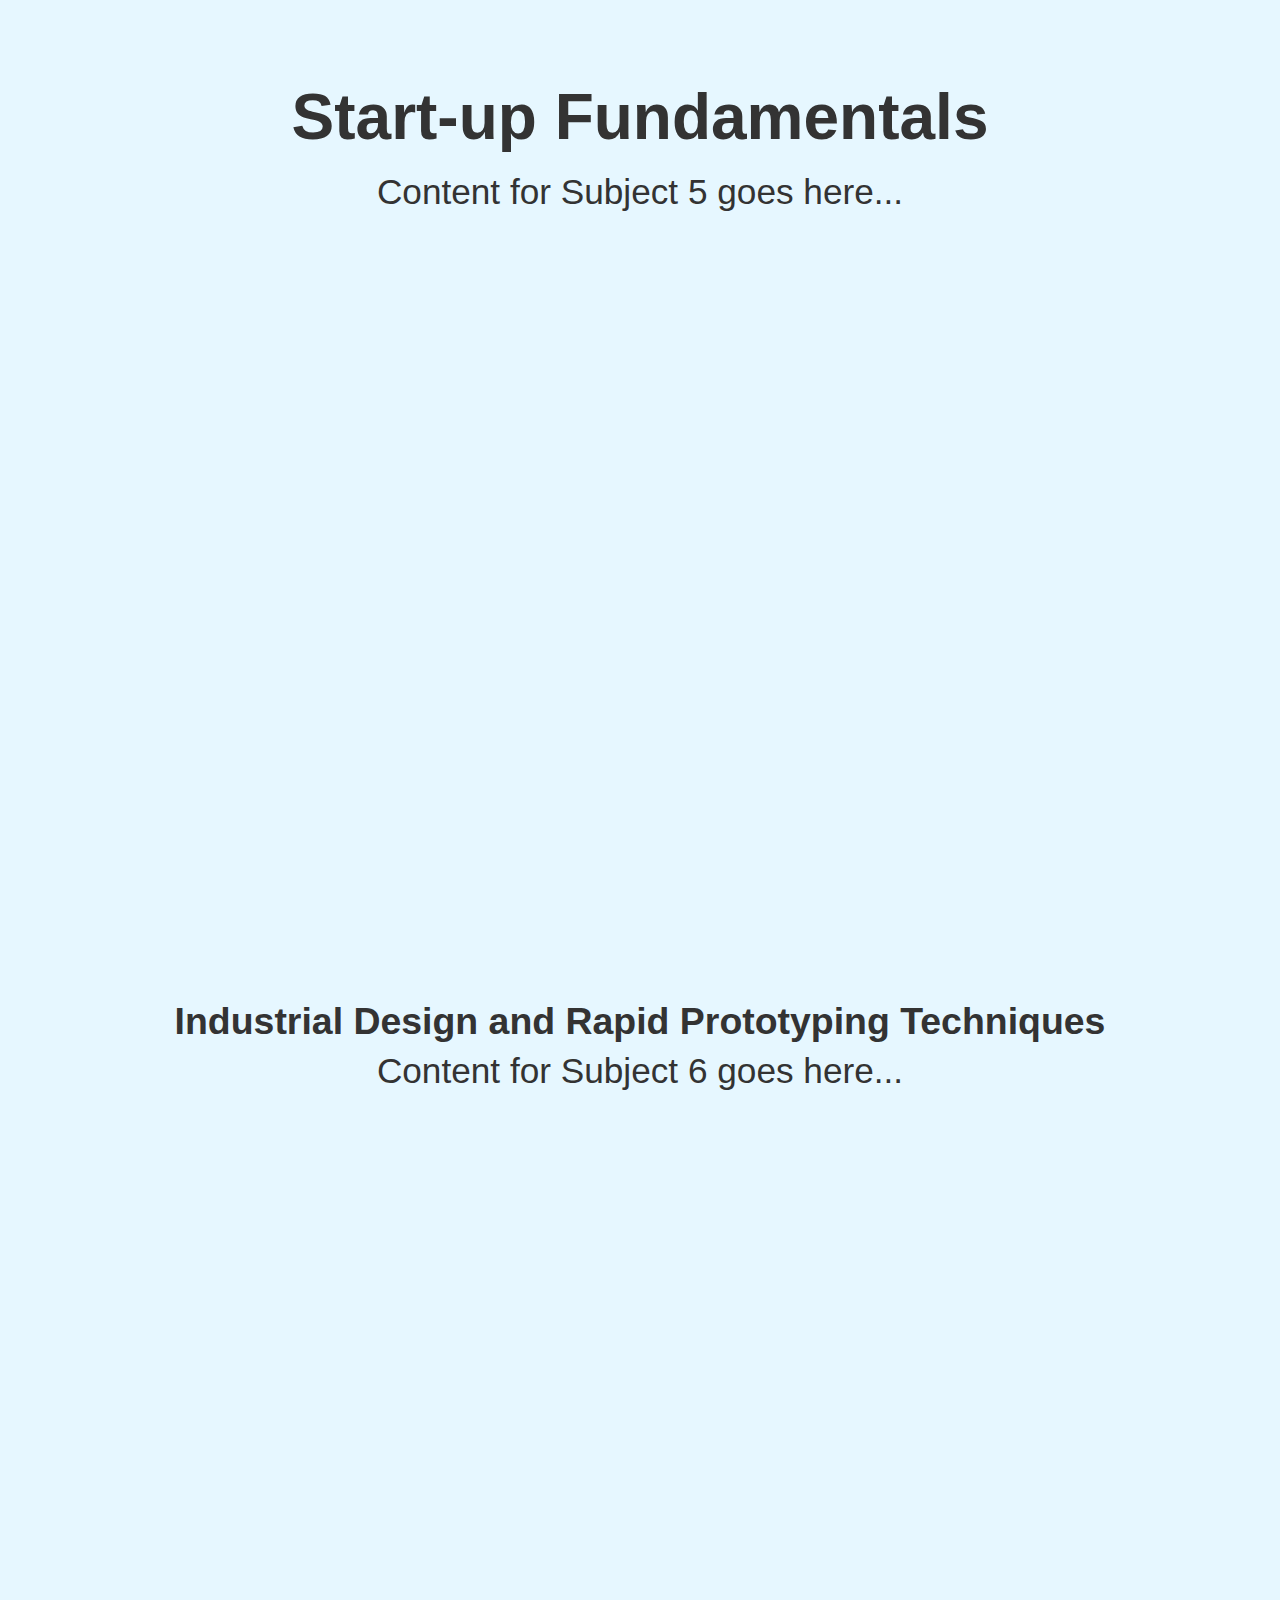
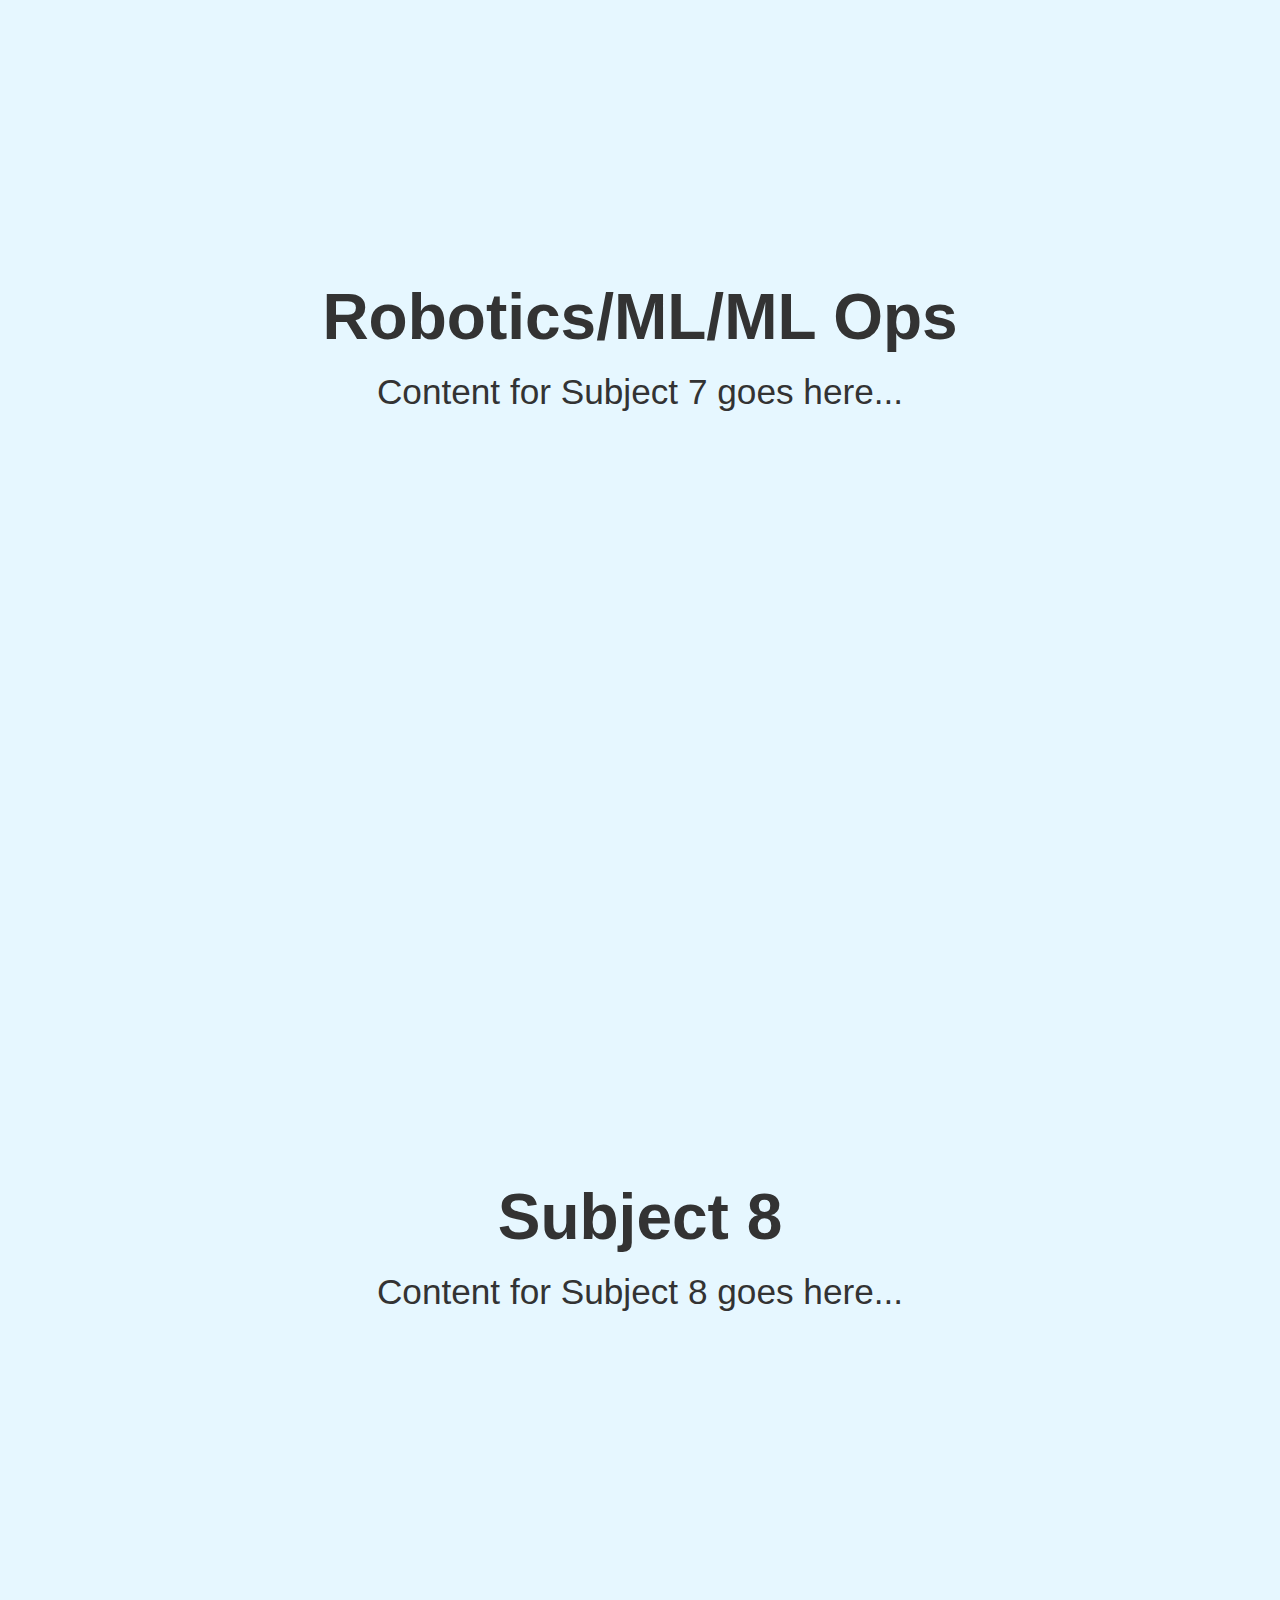
==== commit 58fac818: "scroll bar fix and some small fixes" ====
--- a/assignments.html
+++ b/assignments.html
@@ -31,107 +31,120 @@
     </header>
 
 
-        <div id="subject-grid-wrapper">
-            <div id="subject-grid">
-                <a href="#subject1" class="subject-link">
-                    <div class="subject" role="button">
-                        <h3>Subject 1</h3>
-                    </div>
-                </a>
-                <a href="#subject2" class="subject-link">
-                    <div class="subject" role="button">
-                        <h3>Subject 2</h3>
-                    </div>
-                </a>
-                <a href="#subject3" class="subject-link">
-                    <div class="subject" role="button">
-                        <h3>Subject 3</h3>
-                    </div>
-                </a>
-                <a href="#subject4" class="subject-link">
-                    <div class="subject" role="button">
-                        <h3>Subject 4</h3>
-                    </div>
-                </a>
-                <a href="#subject5" class="subject-link">
-                    <div class="subject" role="button">
-                        <h3>Subject 5</h3>
-                    </div>
-                </a>
-                <a href="#subject6" class="subject-link">
-                    <div class="subject" role="button">
-                        <h3>Subject 6</h3>
-                    </div>
-                </a>
-                <a href="#subject7" class="subject-link">
-                    <div class="subject" role="button">
-                        <h3>Subject 7</h3>
-                    </div>
-                </a>
-                <a href="#subject8" class="subject-link">
-                    <div class="subject" role="button">
-                        <h3>Subject 8</h3>
-                    </div>
-                </a>
-            </div>
+    <div id="subject-grid-wrapper">
+        <div id="subject-grid">
+            <a href="#subject1" class="subject-link">
+                <div class="subject" role="button">
+                    <h3>Computational Hardware</h3>
+                </div>
+            </a>
+            <a href="#subject2" class="subject-link">
+                <div class="subject" role="button">
+                    <h3>Coding for Innovators</h3>
+                </div>
+            </a>
+            <a href="#subject3" class="subject-link">
+                <div class="subject" role="button">
+                    <h3>Industrial Automation</h3>
+                </div>
+            </a>
+            <a href="#subject4" class="subject-link">
+                <div class="subject" role="button">
+                    <h3>Applied Design Thinking</h3>
+                </div>
+            </a>
+            <a href="#subject5" class="subject-link">
+                <div class="subject" role="button">
+                    <h3>Start-up Fundamentals</h3>
+                </div>
+            </a>
+            <a href="#subject6" class="subject-link">
+                <div class="subject" role="button">
+                    <h3>Industrial Design and Rapid Prototyping Techniques</h3>
+                </div>
+            </a>
+            <a href="#subject7" class="subject-link">
+                <div class="subject" role="button">
+                    <h3>Robotics/ML/ML Ops</h3>
+                </div>
+            </a>
+            <a href="#subject8" class="subject-link">
+                <div class="subject" role="button">
+                    <h3>Subject 8</h3>
+                </div>
+            </a>
         </div>
+    </div>
 
-        <section id="subject1">
-            <div class="assignment-content">
-                <h2>Subject 1</h2>
-                <p>Content for Subject 1 goes here...</p>
-            </div>
-        </section>
+    <section id="subject1">
+        <div class="assignment-content">
+            <h2>Computational Hardware</h2>
+            <p>Content for Subject 1 goes here...</p>
+        </div>
+    </section>
 
-        <section id="subject2">
-            <div class="assignment-content">
-                <h2>Subject 2</h2>
-                <p>Content for Subject 2 goes here...</p>
-            </div>
-        </section>
+    <section id="subject2">
+        <div class="assignment-content">
+            <h2>Coding for Innovators</h2>
+            <p>Content for Subject 2 goes here...</p>
+        </div>
+    </section>
 
-        <section id="subject3">
-            <div class="assignment-content">
-                <h2>Subject 3</h2>
-                <p>Content for Subject 3 goes here...</p>
-            </div>
-        </section>
+    <section id="subject3">
+        <div class="assignment-content">
+            <h2>Industrial Automation</h2>
+            <p>Content for Subject 3 goes here...</p>
+        </div>
+    </section>
 
-        <section id="subject4">
-            <div class="assignment-content">
-                <h2>Subject 4</h2>
-                <p>Content for Subject 4 goes here...</p>
-            </div>
-        </section>
+    <section id="subject4">
+        <div class="assignment-content">
+            <h2>Applied Design Thinking</h2>
+            <p>Content for Subject 4 goes here...</p>
+        </div>
+    </section>
 
-        <section id="subject5">
-            <div class="assignment-content">
-                <h2>Subject 5</h2>
-                <p>Content for Subject 5 goes here...</p>
-            </div>
-        </section>
+    <section id="subject5">
+        <div class="assignment-content">
+            <h2>Start-up Fundamentals</h2>
+            <p>Content for Subject 5 goes here...</p>
+        </div>
+    </section>
 
-        <section id="subject6">
-            <div class="assignment-content">
-                <h2>Subject 6</h2>
-                <p>Content for Subject 6 goes here...</p>
-            </div>
-        </section>
+    <section id="subject6">
+        <div class="assignment-content">
+            <h3>Industrial Design and Rapid Prototyping Techniques</h3>
+            <p>Content for Subject 6 goes here...</p>
+             
+        </div>
+    </section>
 
-        <section id="subject7">
-            <div class="assignment-content">
-                <h2>Subject 7</h2>
-                <p>Content for Subject 7 goes here...</p>
-            </div>
-        </section>
+    <section id="subject7">
+        <div class="assignment-content">
+            <h2>Robotics/ML/ML Ops</h2>
+            <p>Content for Subject 7 goes here...</p>
+        </div>
+    </section>
 
-        <section id="subject8">
-            <div class="assignment-content">
-                <h2>Subject 8</h2>
-                <p>Content for Subject 8 goes here...</p>
-            </div>
-        </section>
+    <section id="subject8">
+        <div class="assignment-content">
+            <h2>Subject 8</h2>
+            <p>Content for Subject 8 goes here...</p>
+        </div>
+    </section>
+
+    <!-- <button id="back-to-top-btn">
+        <svg xmlns="http://www.w3.org/2000/svg" height="1em" viewBox="0 0 512 512">
+            <style>
+                svg {
+                    fill: #ffffff
+                }
+            </style>
+            <path
+                d="M233.4 105.4c12.5-12.5 32.8-12.5 45.3 0l192 192c12.5 12.5 12.5 32.8 0 45.3s-32.8 12.5-45.3 0L256 173.3 86.6 342.6c-12.5 12.5-32.8 12.5-45.3 0s-12.5-32.8 0-45.3l192-192z" />
+        </svg>
+    </button> -->
 
 </body>
 
-</html>
+</html>--- a/assets/css/styles.css
+++ b/assets/css/styles.css
@@ -19,7 +19,6 @@
     margin: 0;
     padding: 0;
     height: 100vh;
-    /* overflow: hidden; */
 }
 
 /* Header */
@@ -38,7 +37,7 @@
 /* Sections */
 .container {
     height: 100vh;
-    overflow-y: scroll;
+    /* overflow-y: scroll; */
     scroll-snap-type: y mandatory;
     scroll-behavior: smooth;
 }
@@ -88,7 +87,6 @@
 .dropdown-menu a {
     display: block;
     width: 100%;
-    /* Make the link fill the entire row */
     padding: 10px;
     text-decoration: none;
     color: inherit;
@@ -288,18 +286,6 @@
     justify-content: center;
 }
 
-#subject-grid {
-    display: grid;
-    grid-template-columns: repeat(4, 1fr);
-    grid-template-rows: repeat(2, 1fr);
-    gap: 20px;
-    padding: 20px;
-    width: 100%;
-    max-width: 1200px;
-    margin: 20px auto;
-    max-height: 80vh;
-}
-
 .subject {
     background: white;
     padding: 20px;
@@ -310,6 +296,10 @@
     box-shadow: 0px 4px 10px rgba(0, 0, 0, 0.1);
     transition: transform 0.3s ease, box-shadow 0.3s ease;
     cursor: pointer;
+    min-height: 200px;
+    display: flex;
+    align-items: center;
+    justify-content: center;
 }
 
 .subject:hover {
@@ -323,9 +313,7 @@
     align-items: center;
     justify-content: center;
     padding: 20px;
-    /* Add padding for smaller screens */
     box-sizing: border-box;
-    /* Include padding in height calculation */
 }
 
 #subject-grid {
@@ -333,24 +321,22 @@
     grid-template-columns: repeat(4, 1fr);
     grid-template-rows: repeat(2, 1fr);
     gap: 20px;
+    padding: 20px;
     width: 100%;
     max-width: 1200px;
+    margin: 20px auto;
     max-height: 80vh;
     box-sizing: border-box;
-    /* Include padding in width calculation */
 }
 
 .subject-link {
     text-decoration: none;
-    /* Remove underline from links */
     color: inherit;
-    /* Inherit text color from parent */
 }
 
 /* Assignments container */
 .assignments-container {
     height: 100vh;
-    overflow-y: scroll;
     scroll-snap-type: y mandatory;
     scroll-behavior: smooth;
 }
@@ -363,4 +349,26 @@
     justify-content: center;
     font-size: 2rem;
     scroll-snap-align: start;
-}+}
+
+/* #back-to-top-btn {
+    display: none;
+    position: fixed;
+    bottom: 20px;
+    right: 20px;
+    z-index: 999;
+    border: none;
+    outline: none;
+    background-color: #000;
+    color: white;
+    cursor: pointer;
+    padding: 15px;
+    border-radius: 50%;
+    font-size: 18px;
+    opacity: 0.5;
+    transition: opacity 0.3s;
+}
+
+#back-to-top-btn:hover {
+    opacity: 1;
+} */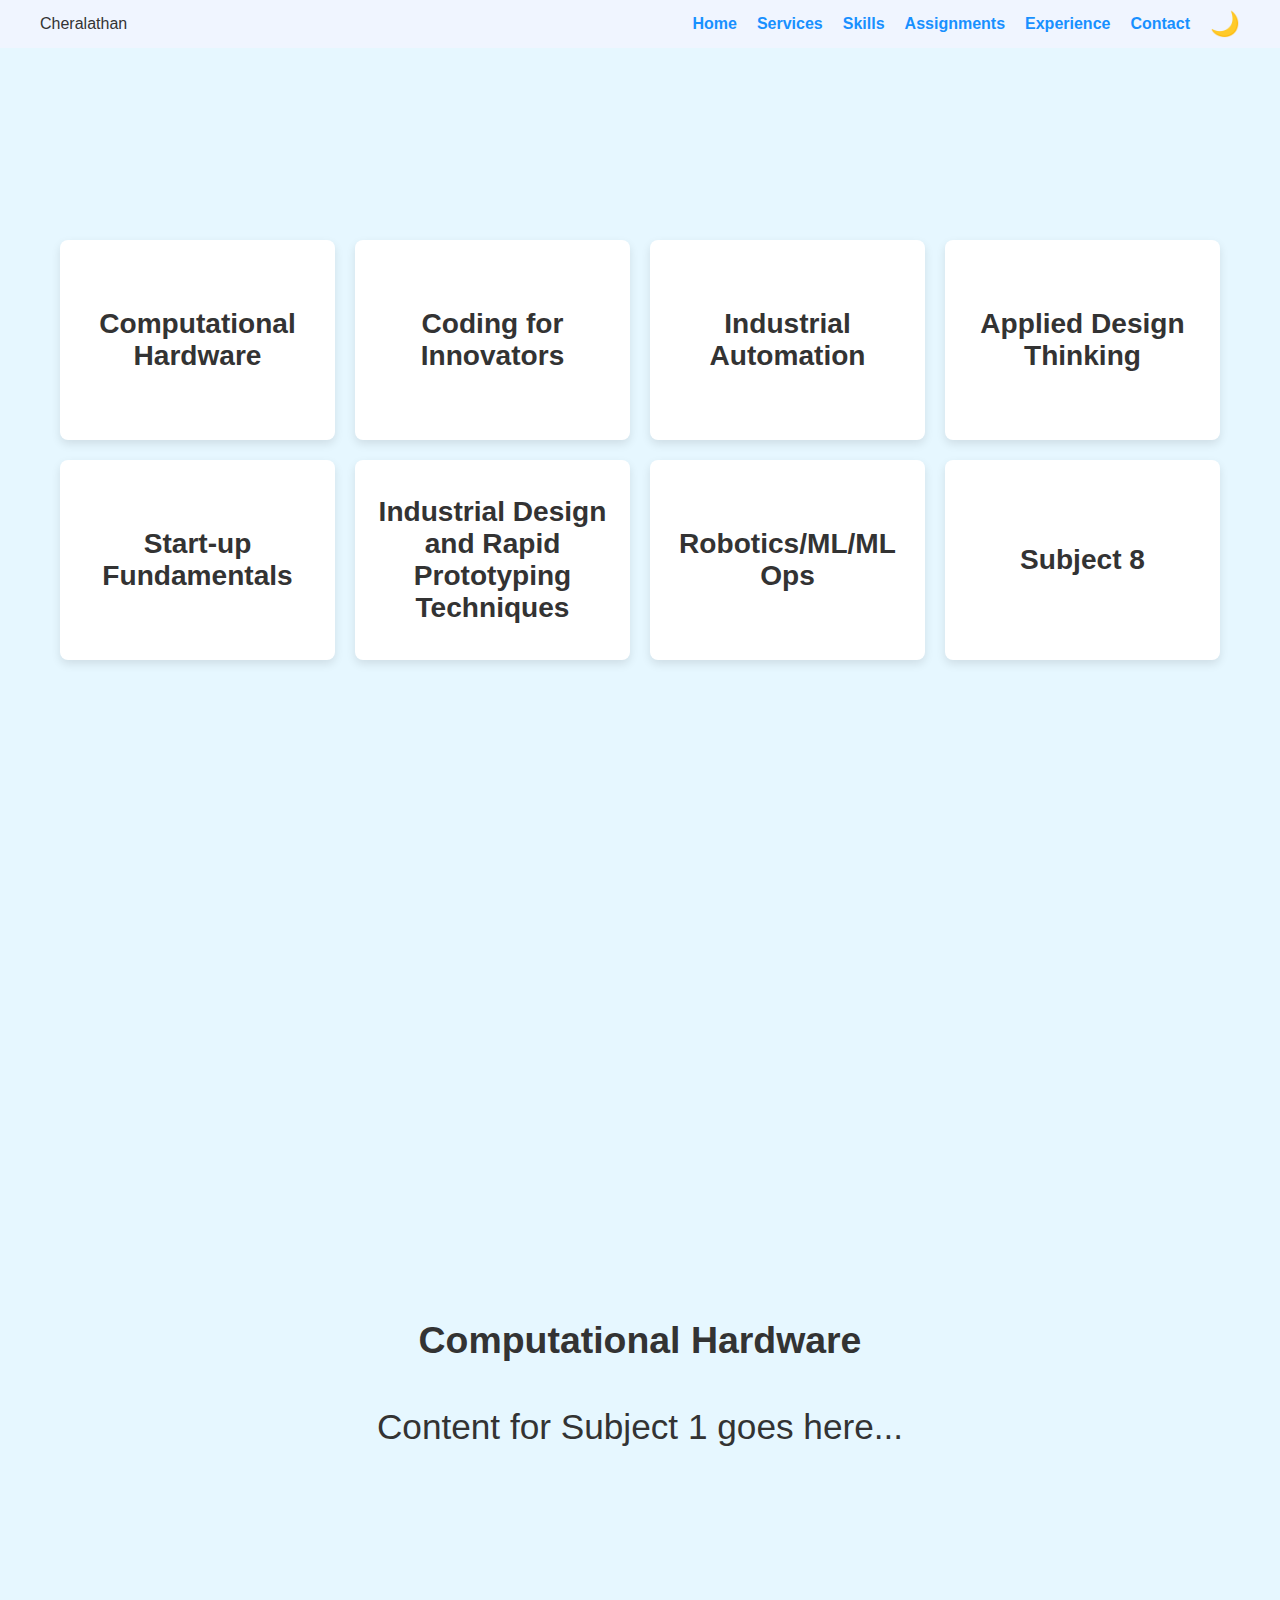
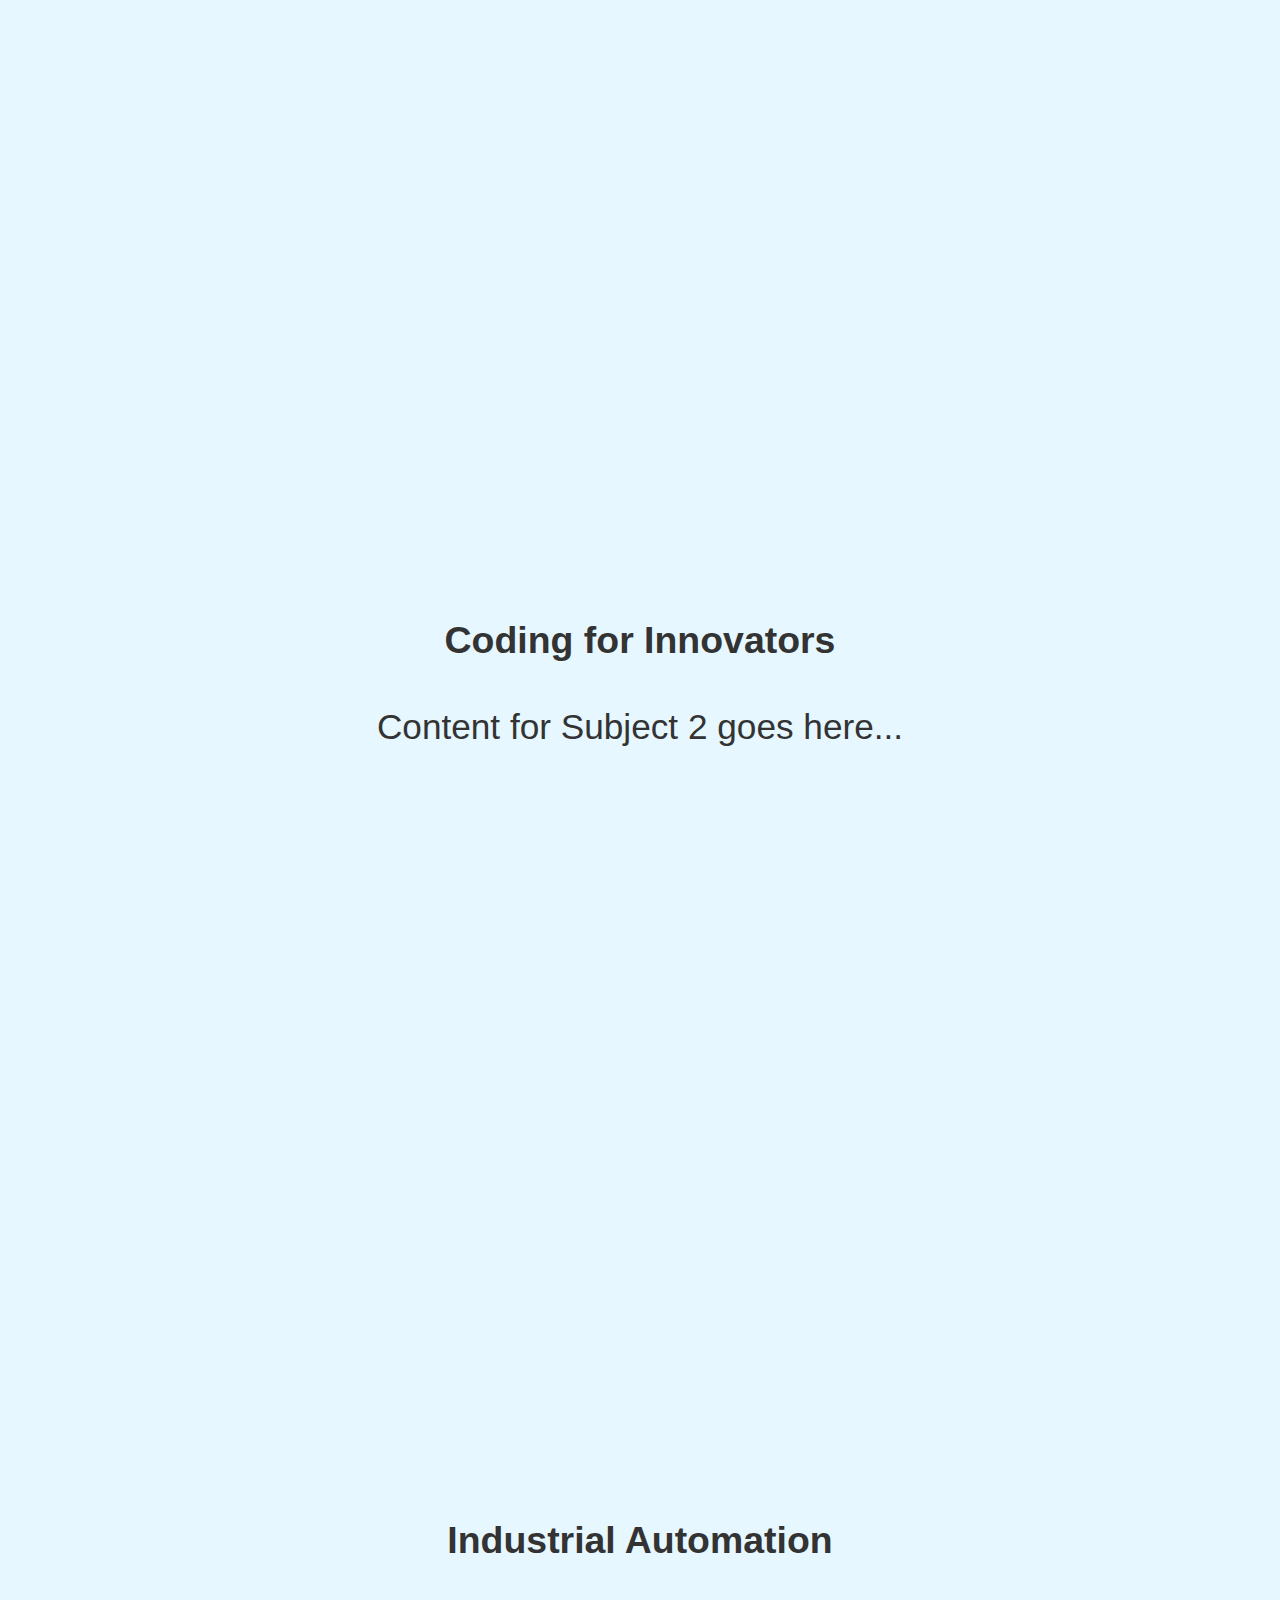
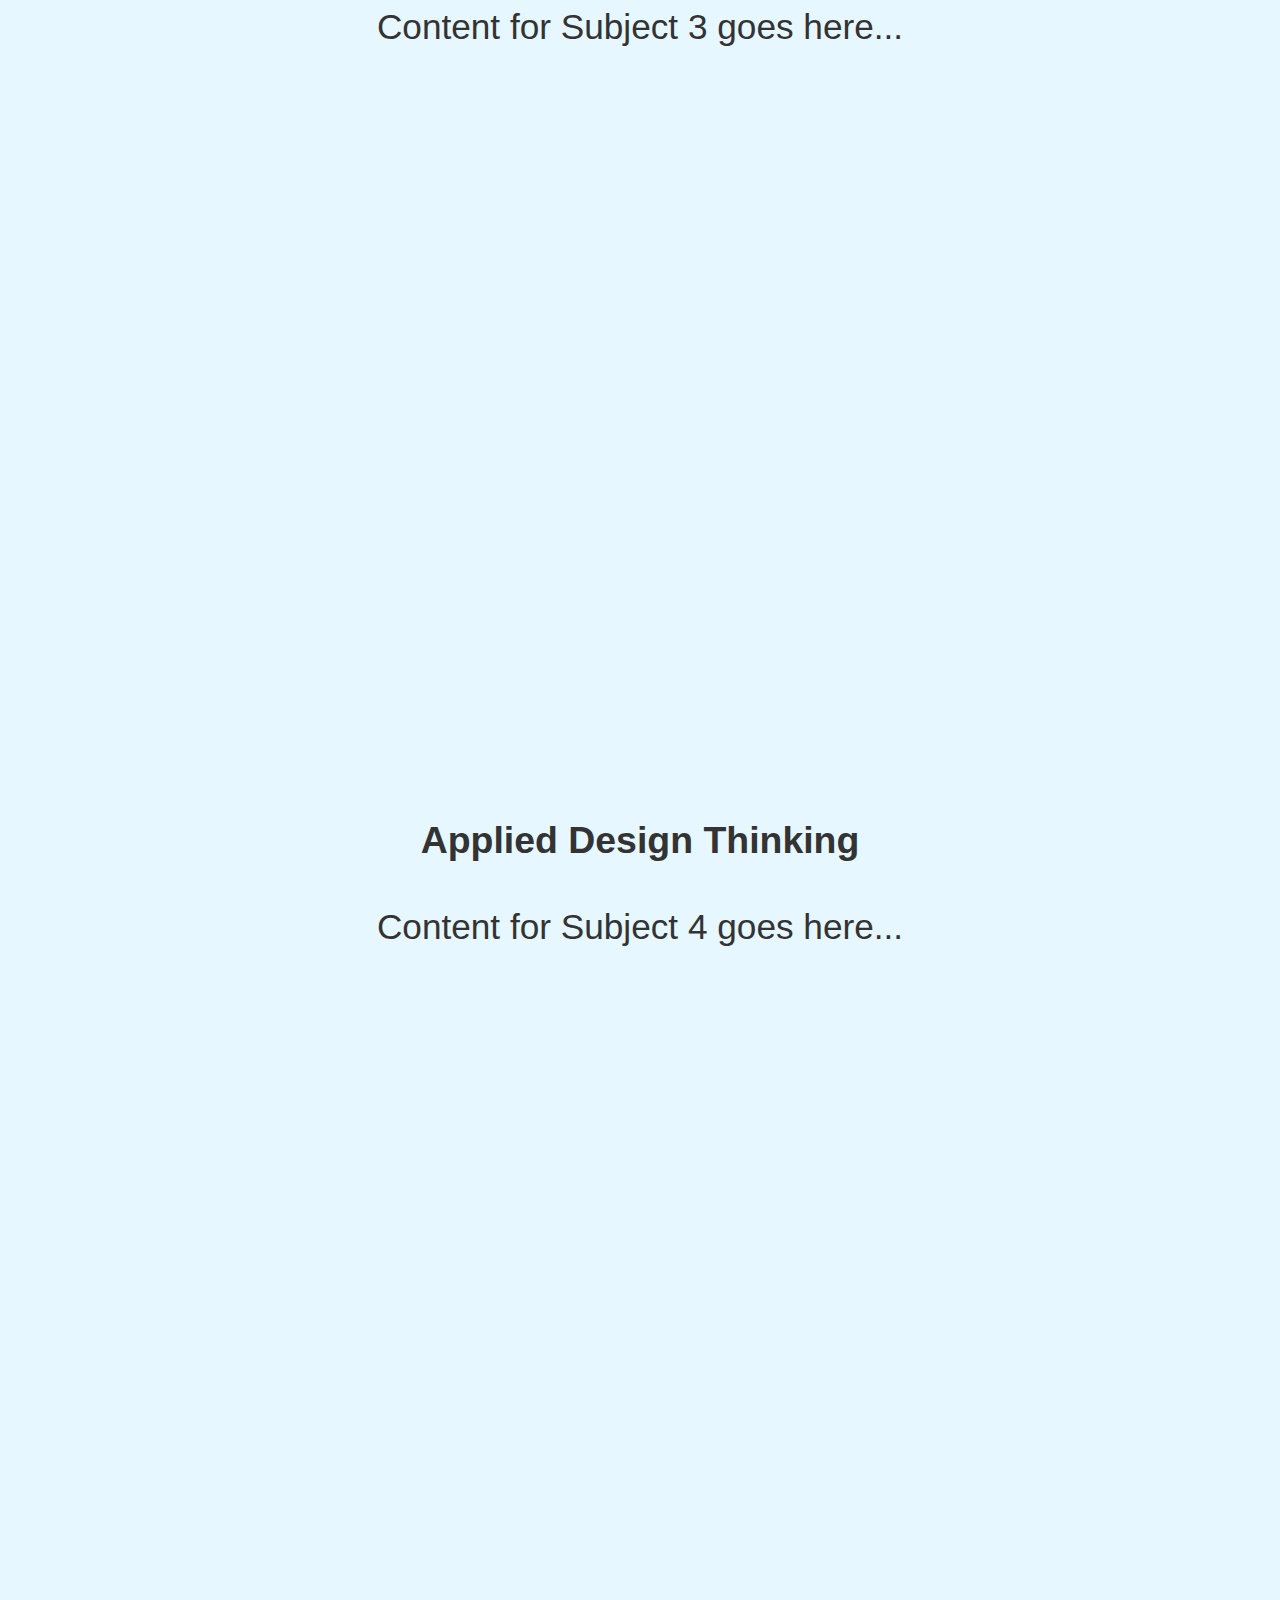
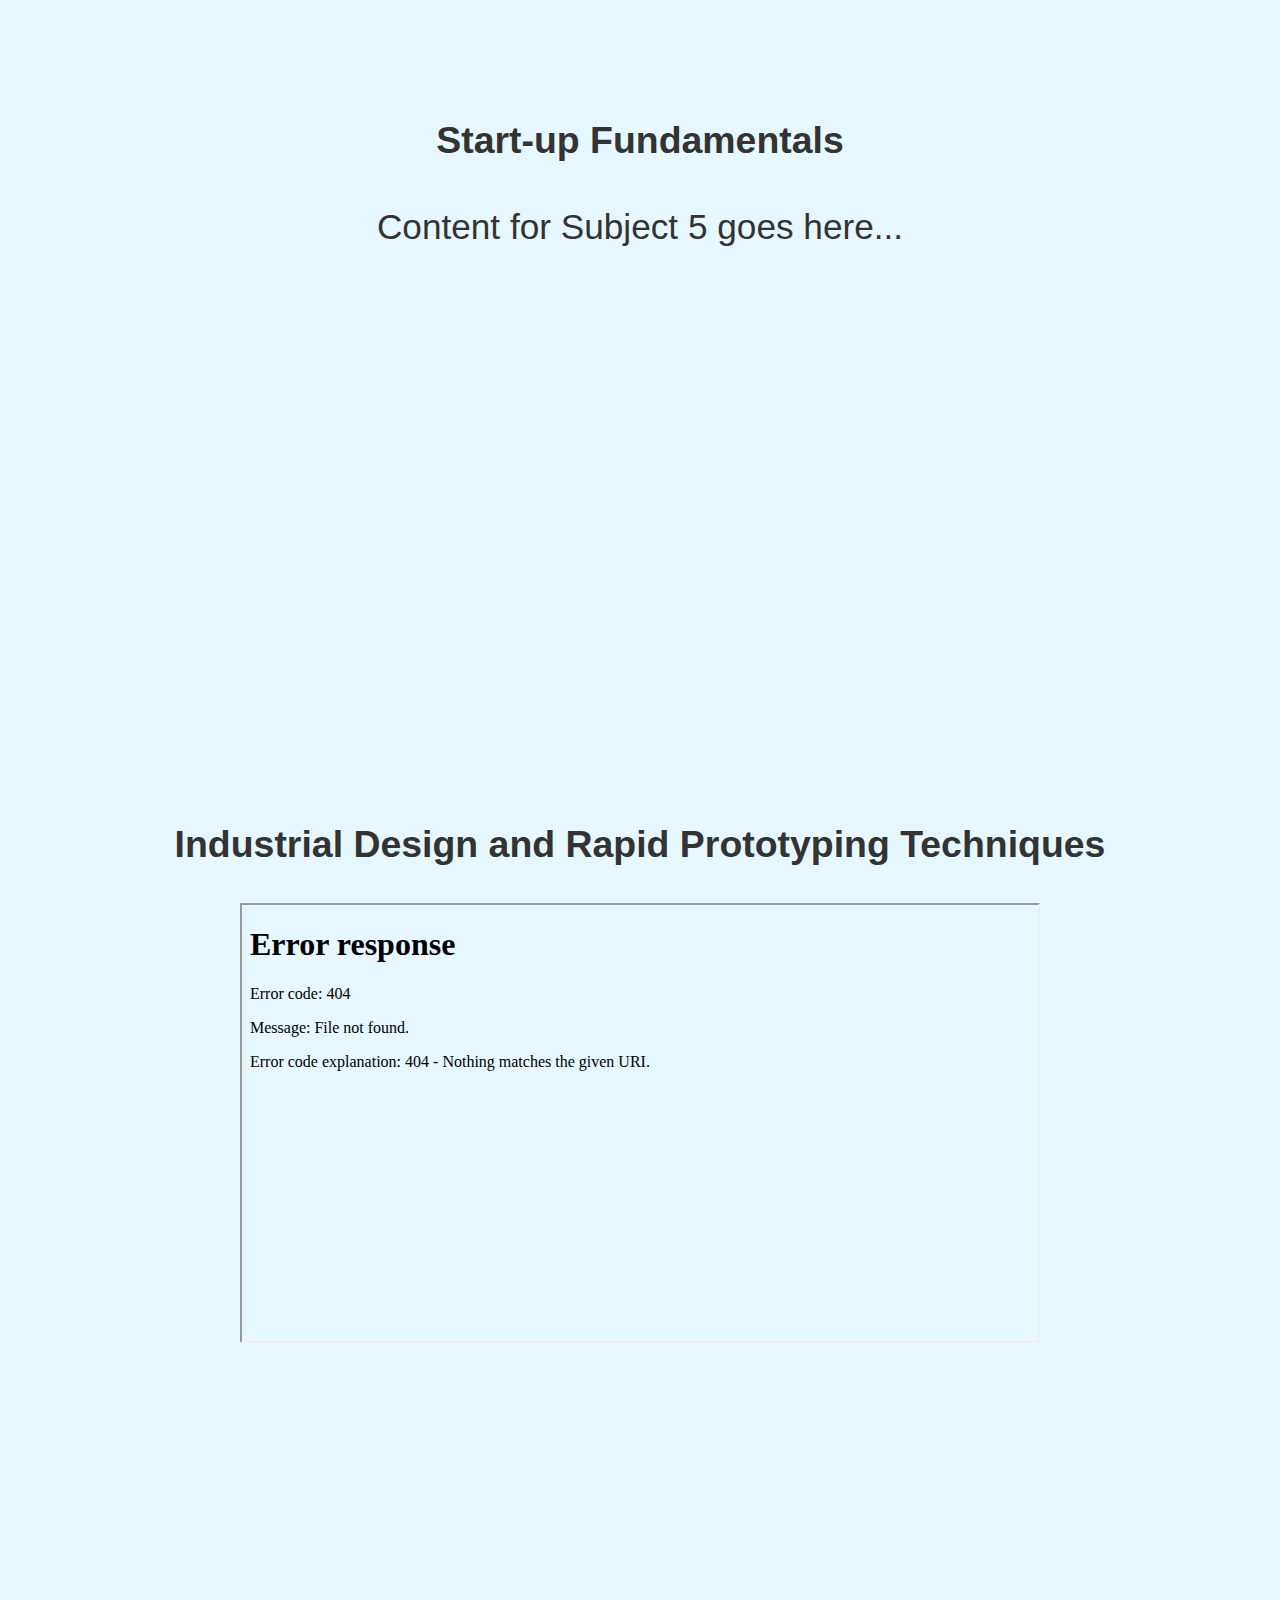
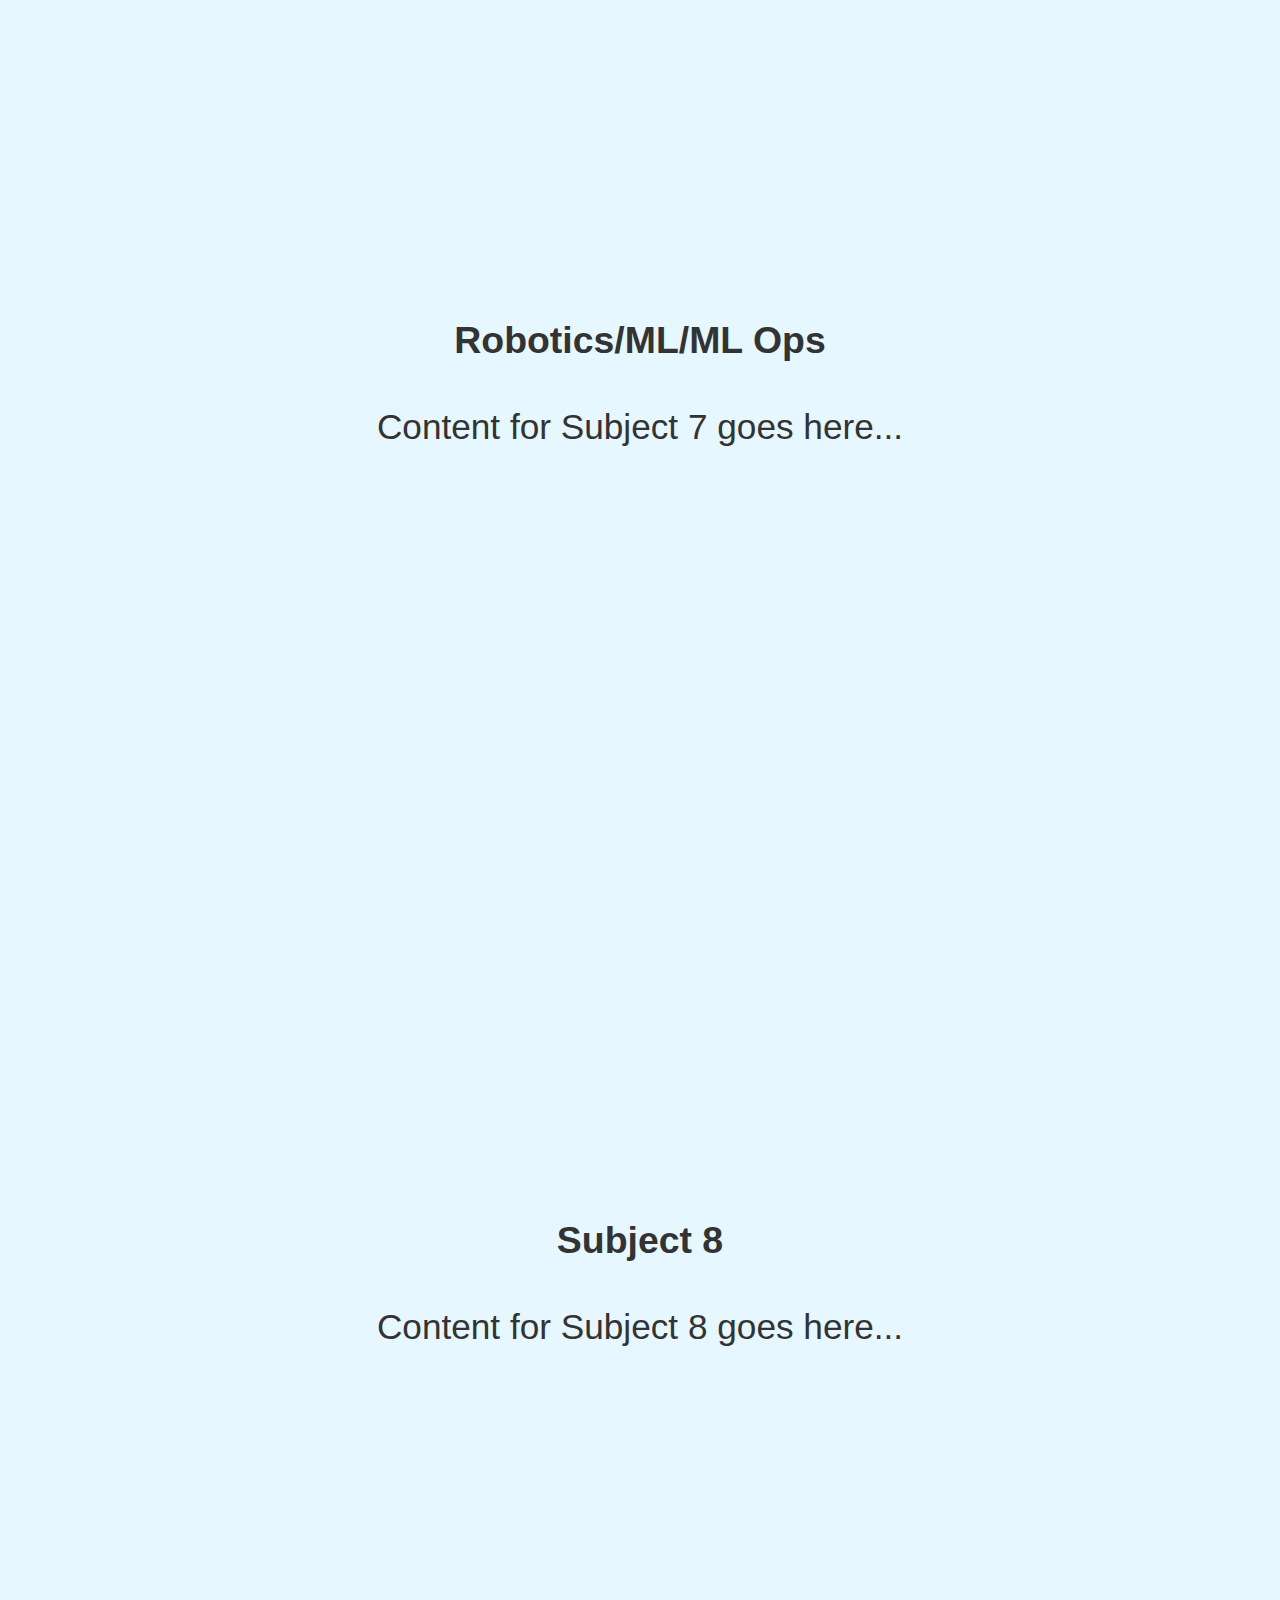
==== commit 0d64ab1a: "very-minor-scroll-fix" ====
--- a/assignments.html
+++ b/assignments.html
@@ -58,7 +58,7 @@
                     <h3>Start-up Fundamentals</h3>
                 </div>
             </a>
-            <a href="#subject6" class="subject-link">
+            <a href="#subject6-top" class="subject-link">
                 <div class="subject" role="button">
                     <h3>Industrial Design and Rapid Prototyping Techniques</h3>
                 </div>
@@ -78,62 +78,87 @@
 
     <section id="subject1">
         <div class="assignment-content">
-            <h2>Computational Hardware</h2>
+            <br  id="subject1-top">
+            <br>
+            <h3>Computational Hardware</h3>
+            <br>
             <p>Content for Subject 1 goes here...</p>
         </div>
     </section>
 
     <section id="subject2">
         <div class="assignment-content">
-            <h2>Coding for Innovators</h2>
+            <br  id="subject2-top">
+            <br>
+            <h3>Coding for Innovators</h3>
+            <br>
             <p>Content for Subject 2 goes here...</p>
         </div>
     </section>
 
     <section id="subject3">
         <div class="assignment-content">
-            <h2>Industrial Automation</h2>
+            <br  id="subject3-top">
+            <br>
+            <h3>Industrial Automation</h3>
+            <br>
             <p>Content for Subject 3 goes here...</p>
         </div>
     </section>
 
     <section id="subject4">
         <div class="assignment-content">
-            <h2>Applied Design Thinking</h2>
+            <br  id="subject4-top">
+            <br>
+            <h3>Applied Design Thinking</h3>
+            <br>
             <p>Content for Subject 4 goes here...</p>
         </div>
     </section>
 
     <section id="subject5">
         <div class="assignment-content">
-            <h2>Start-up Fundamentals</h2>
+            <br  id="subject5-top">
+            <br>
+            <h3>Start-up Fundamentals</h3>
+            <br>
             <p>Content for Subject 5 goes here...</p>
         </div>
     </section>
 
     <section id="subject6">
         <div class="assignment-content">
+            <br  id="subject6-top">
+            <br>
             <h3>Industrial Design and Rapid Prototyping Techniques</h3>
-            <p>Content for Subject 6 goes here...</p>
-             
+            <br>
+            <div class="iframe-grid">
+                <iframe src="./assets/pdfs/Assignment-1.pdf" width="800" height="440"></iframe>
+            </div>
         </div>
     </section>
 
     <section id="subject7">
         <div class="assignment-content">
-            <h2>Robotics/ML/ML Ops</h2>
+            <br  id="subject7-top">
+            <br>
+            <h3>Robotics/ML/ML Ops</h3>
+            <br>
             <p>Content for Subject 7 goes here...</p>
         </div>
     </section>
 
     <section id="subject8">
         <div class="assignment-content">
-            <h2>Subject 8</h2>
+            <br  id="subject8-top">
+            <br>
+            <h3>Subject 8</h3>
+            <br>
             <p>Content for Subject 8 goes here...</p>
         </div>
     </section>
 
-    <!-- <button id="back-to-top-btn">
+    <button id="back-to-top-btn">
         <svg xmlns="http://www.w3.org/2000/svg" height="1em" viewBox="0 0 512 512">
             <style>
                 svg {
@@ -143,7 +168,7 @@
             <path
                 d="M233.4 105.4c12.5-12.5 32.8-12.5 45.3 0l192 192c12.5 12.5 12.5 32.8 0 45.3s-32.8 12.5-45.3 0L256 173.3 86.6 342.6c-12.5 12.5-32.8 12.5-45.3 0s-12.5-32.8 0-45.3l192-192z" />
         </svg>
-    </button> -->
+    </button>
 
 </body>
 
--- a/assets/css/styles.css
+++ b/assets/css/styles.css
@@ -37,7 +37,6 @@
 /* Sections */
 .container {
     height: 100vh;
-    /* overflow-y: scroll; */
     scroll-snap-type: y mandatory;
     scroll-behavior: smooth;
 }
@@ -351,7 +350,20 @@
     scroll-snap-align: start;
 }
 
-/* #back-to-top-btn {
+/* Updated CSS for auto-aligning iframe grid */
+/* .iframe-grid {
+    display: grid;
+    grid-template-columns: repeat(auto-fit, minmax(800px, 1fr)); /* Flexible columns */
+    grid-template-rows: auto-fit;
+    gap: 20px;
+}
+
+.iframe-grid iframe {   
+    width: auto;
+    height: 440px;
+} */
+
+#back-to-top-btn {
     display: none;
     position: fixed;
     bottom: 20px;
@@ -371,4 +383,5 @@
 
 #back-to-top-btn:hover {
     opacity: 1;
-} */+}
+
